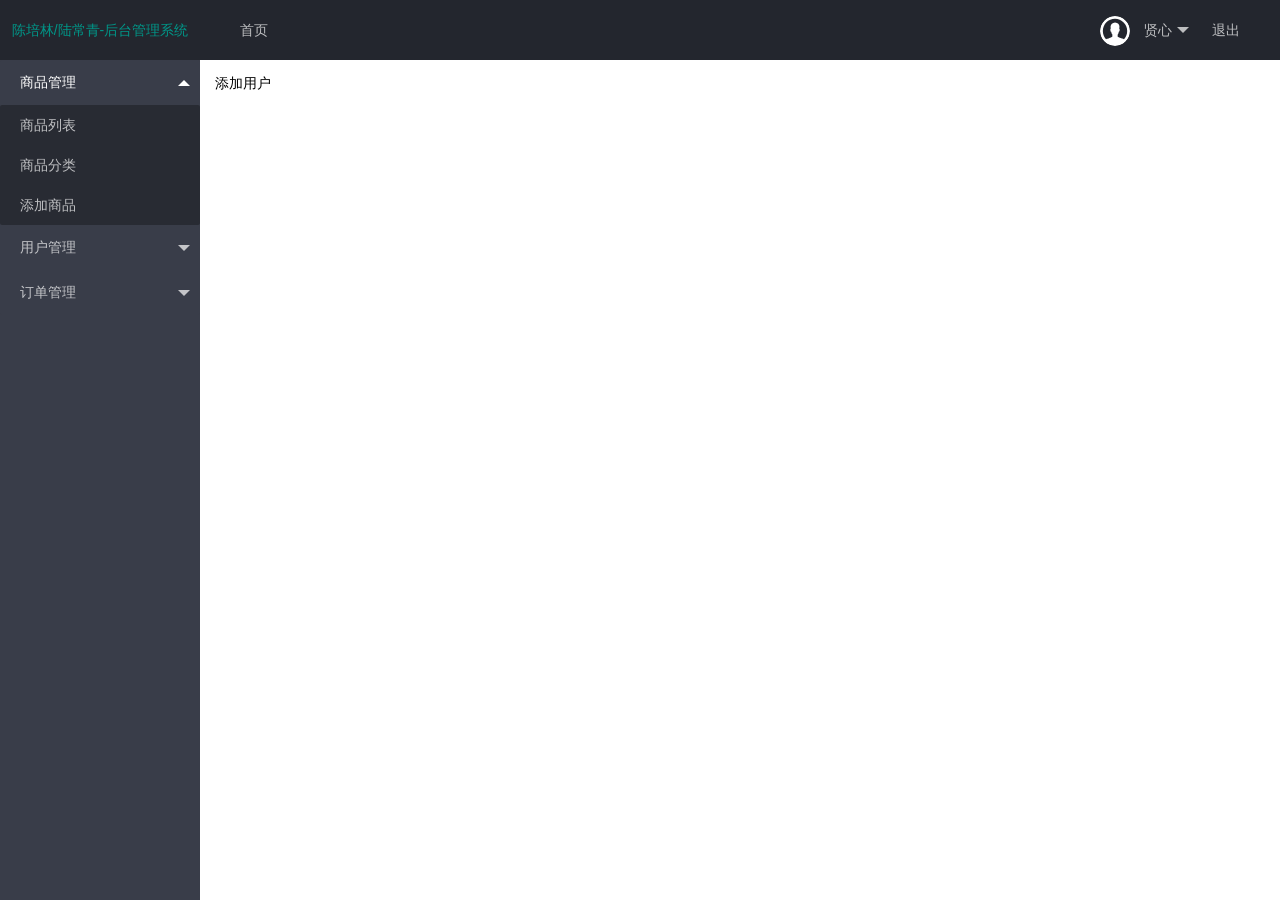
==== back_stage_management/src/html/addusers.html @ 02de1746 "systeminit" ====
<!DOCTYPE html>
<html>
<head>
  <meta charset="utf-8">
  <meta name="viewport" content="width=device-width, initial-scale=1, maximum-scale=1">
  <title>商品列表</title>
  <!-- 小图标 -->
  <link rel="SHORTCUT ICON" href="../images/system.ico">
  <link rel="stylesheet" href="../lib/layui/css/layui.css">
  <!-- 修改样式 -->
  <style type="text/css">  
    .logo_header{
        font-size: 14px !important;
    }

  </style>
</head>
<body class="layui-layout-body">
<div class="layui-layout layui-layout-admin">
  <div class="layui-header">
    <div class="layui-logo logo_header">陈培林/陆常青-后台管理系统</div>
    <!-- 头部区域（可配合layui已有的水平导航） -->
    <ul class="layui-nav layui-layout-left">
      
      <li class="layui-nav-item">
      <a href="../index.html">首页</a>
      </li>
     
    </ul>
    <ul class="layui-nav layui-layout-right">
      <li class="layui-nav-item">
        <a href="javascript:;">
          <img src="../images/user.png" class="layui-nav-img">
          贤心
        </a>
        <dl class="layui-nav-child">
          <dd><a href="">基本资料</a></dd>
          <dd><a href="">安全设置</a></dd>
        </dl>
      </li>
      <li class="layui-nav-item"><a href="">退出</a></li>
    </ul>
  </div>
  
  <div class="layui-side layui-bg-black">
    <div class="layui-side-scroll">
      <!-- 左侧导航区域（可配合layui已有的垂直导航） -->
      <ul class="layui-nav layui-nav-tree"  lay-filter="test">
        <li class="layui-nav-item layui-nav-itemed">
          <a class="" href="javascript:;">商品管理</a>
          <dl class="layui-nav-child">
            <dd><a href="goodslist.html">商品列表</a></dd>
            <dd><a href="category.html">商品分类</a></dd>
            <dd><a href="addlist.html">添加商品</a></dd>
          </dl>
        </li>
        <li class="layui-nav-item">
          <a href="javascript:;">用户管理</a>
          <dl class="layui-nav-child">
            <dd><a href="userlist.html">用户列表</a></dd>
            <dd><a href="addusers.html">添加用户</a></dd>
        
          </dl>
        </li>
        <li class="layui-nav-item">
          <a href="javascript:;">订单管理</a>
          <dl class="layui-nav-child">
            <dd><a href="orderlist.html">订单列表</a></dd>  
          </dl>
        </li>
        
      </ul>
    </div>
  </div>
  
  <div class="layui-body">
    <!-- 内容主体区域 -->
    <div style="padding: 15px;">添加用户</div>
  </div>
  

</div>
<script src="../lib/layui/layui.js"></script>
<script>
//JavaScript代码区域
layui.use('element', function(){
  var element = layui.element;
  
});
</script>
</body>
</html>
---- back_stage_management/src/lib/layui/css/layui.css ----
/** layui-v2.4.5 MIT License By https://www.layui.com */
 .layui-inline,img{display:inline-block;vertical-align:middle}h1,h2,h3,h4,h5,h6{font-weight:400}.layui-edge,.layui-header,.layui-inline,.layui-main{position:relative}.layui-elip,.layui-form-checkbox span,.layui-form-pane .layui-form-label{text-overflow:ellipsis;white-space:nowrap}.layui-btn,.layui-edge,.layui-inline,img{vertical-align:middle}.layui-btn,.layui-disabled,.layui-icon,.layui-unselect{-webkit-user-select:none;-ms-user-select:none;-moz-user-select:none}blockquote,body,button,dd,div,dl,dt,form,h1,h2,h3,h4,h5,h6,input,li,ol,p,pre,td,textarea,th,ul{margin:0;padding:0;-webkit-tap-highlight-color:rgba(0,0,0,0)}a:active,a:hover{outline:0}img{border:none}li{list-style:none}table{border-collapse:collapse;border-spacing:0}h4,h5,h6{font-size:100%}button,input,optgroup,option,select,textarea{font-family:inherit;font-size:inherit;font-style:inherit;font-weight:inherit;outline:0}pre{white-space:pre-wrap;white-space:-moz-pre-wrap;white-space:-pre-wrap;white-space:-o-pre-wrap;word-wrap:break-word}body{line-height:24px;font:14px Helvetica Neue,Helvetica,PingFang SC,Tahoma,Arial,sans-serif}hr{height:1px;margin:10px 0;border:0;clear:both}a{color:#333;text-decoration:none}a:hover{color:#777}a cite{font-style:normal;*cursor:pointer}.layui-border-box,.layui-border-box *{box-sizing:border-box}.layui-box,.layui-box *{box-sizing:content-box}.layui-clear{clear:both;*zoom:1}.layui-clear:after{content:'\20';clear:both;*zoom:1;display:block;height:0}.layui-inline{*display:inline;*zoom:1}.layui-edge{display:inline-block;width:0;height:0;border-width:6px;border-style:dashed;border-color:transparent;overflow:hidden}.layui-edge-top{top:-4px;border-bottom-color:#999;border-bottom-style:solid}.layui-edge-right{border-left-color:#999;border-left-style:solid}.layui-edge-bottom{top:2px;border-top-color:#999;border-top-style:solid}.layui-edge-left{border-right-color:#999;border-right-style:solid}.layui-elip{overflow:hidden}.layui-disabled,.layui-disabled:hover{color:#d2d2d2!important;cursor:not-allowed!important}.layui-circle{border-radius:100%}.layui-show{display:block!important}.layui-hide{display:none!important}@font-face{font-family:layui-icon;src:url(../font/iconfont.eot?v=240);src:url(../font/iconfont.eot?v=240#iefix) format('embedded-opentype'),url(../font/iconfont.svg?v=240#iconfont) format('svg'),url(../font/iconfont.woff?v=240) format('woff'),url(../font/iconfont.ttf?v=240) format('truetype')}.layui-icon{font-family:layui-icon!important;font-size:16px;font-style:normal;-webkit-font-smoothing:antialiased;-moz-osx-font-smoothing:grayscale}.layui-icon-reply-fill:before{content:"\e611"}.layui-icon-set-fill:before{content:"\e614"}.layui-icon-menu-fill:before{content:"\e60f"}.layui-icon-search:before{content:"\e615"}.layui-icon-share:before{content:"\e641"}.layui-icon-set-sm:before{content:"\e620"}.layui-icon-engine:before{content:"\e628"}.layui-icon-close:before{content:"\1006"}.layui-icon-close-fill:before{content:"\1007"}.layui-icon-chart-screen:before{content:"\e629"}.layui-icon-star:before{content:"\e600"}.layui-icon-circle-dot:before{content:"\e617"}.layui-icon-chat:before{content:"\e606"}.layui-icon-release:before{content:"\e609"}.layui-icon-list:before{content:"\e60a"}.layui-icon-chart:before{content:"\e62c"}.layui-icon-ok-circle:before{content:"\1005"}.layui-icon-layim-theme:before{content:"\e61b"}.layui-icon-table:before{content:"\e62d"}.layui-icon-right:before{content:"\e602"}.layui-icon-left:before{content:"\e603"}.layui-icon-cart-simple:before{content:"\e698"}.layui-icon-face-cry:before{content:"\e69c"}.layui-icon-face-smile:before{content:"\e6af"}.layui-icon-survey:before{content:"\e6b2"}.layui-icon-tree:before{content:"\e62e"}.layui-icon-upload-circle:before{content:"\e62f"}.layui-icon-add-circle:before{content:"\e61f"}.layui-icon-download-circle:before{content:"\e601"}.layui-icon-templeate-1:before{content:"\e630"}.layui-icon-util:before{content:"\e631"}.layui-icon-face-surprised:before{content:"\e664"}.layui-icon-edit:before{content:"\e642"}.layui-icon-speaker:before{content:"\e645"}.layui-icon-down:before{content:"\e61a"}.layui-icon-file:before{content:"\e621"}.layui-icon-layouts:before{content:"\e632"}.layui-icon-rate-half:before{content:"\e6c9"}.layui-icon-add-circle-fine:before{content:"\e608"}.layui-icon-prev-circle:before{content:"\e633"}.layui-icon-read:before{content:"\e705"}.layui-icon-404:before{content:"\e61c"}.layui-icon-carousel:before{content:"\e634"}.layui-icon-help:before{content:"\e607"}.layui-icon-code-circle:before{content:"\e635"}.layui-icon-water:before{content:"\e636"}.layui-icon-username:before{content:"\e66f"}.layui-icon-find-fill:before{content:"\e670"}.layui-icon-about:before{content:"\e60b"}.layui-icon-location:before{content:"\e715"}.layui-icon-up:before{content:"\e619"}.layui-icon-pause:before{content:"\e651"}.layui-icon-date:before{content:"\e637"}.layui-icon-layim-uploadfile:before{content:"\e61d"}.layui-icon-delete:before{content:"\e640"}.layui-icon-play:before{content:"\e652"}.layui-icon-top:before{content:"\e604"}.layui-icon-friends:before{content:"\e612"}.layui-icon-refresh-3:before{content:"\e9aa"}.layui-icon-ok:before{content:"\e605"}.layui-icon-layer:before{content:"\e638"}.layui-icon-face-smile-fine:before{content:"\e60c"}.layui-icon-dollar:before{content:"\e659"}.layui-icon-group:before{content:"\e613"}.layui-icon-layim-download:before{content:"\e61e"}.layui-icon-picture-fine:before{content:"\e60d"}.layui-icon-link:before{content:"\e64c"}.layui-icon-diamond:before{content:"\e735"}.layui-icon-log:before{content:"\e60e"}.layui-icon-rate-solid:before{content:"\e67a"}.layui-icon-fonts-del:before{content:"\e64f"}.layui-icon-unlink:before{content:"\e64d"}.layui-icon-fonts-clear:before{content:"\e639"}.layui-icon-triangle-r:before{content:"\e623"}.layui-icon-circle:before{content:"\e63f"}.layui-icon-radio:before{content:"\e643"}.layui-icon-align-center:before{content:"\e647"}.layui-icon-align-right:before{content:"\e648"}.layui-icon-align-left:before{content:"\e649"}.layui-icon-loading-1:before{content:"\e63e"}.layui-icon-return:before{content:"\e65c"}.layui-icon-fonts-strong:before{content:"\e62b"}.layui-icon-upload:before{content:"\e67c"}.layui-icon-dialogue:before{content:"\e63a"}.layui-icon-video:before{content:"\e6ed"}.layui-icon-headset:before{content:"\e6fc"}.layui-icon-cellphone-fine:before{content:"\e63b"}.layui-icon-add-1:before{content:"\e654"}.layui-icon-face-smile-b:before{content:"\e650"}.layui-icon-fonts-html:before{content:"\e64b"}.layui-icon-form:before{content:"\e63c"}.layui-icon-cart:before{content:"\e657"}.layui-icon-camera-fill:before{content:"\e65d"}.layui-icon-tabs:before{content:"\e62a"}.layui-icon-fonts-code:before{content:"\e64e"}.layui-icon-fire:before{content:"\e756"}.layui-icon-set:before{content:"\e716"}.layui-icon-fonts-u:before{content:"\e646"}.layui-icon-triangle-d:before{content:"\e625"}.layui-icon-tips:before{content:"\e702"}.layui-icon-picture:before{content:"\e64a"}.layui-icon-more-vertical:before{content:"\e671"}.layui-icon-flag:before{content:"\e66c"}.layui-icon-loading:before{content:"\e63d"}.layui-icon-fonts-i:before{content:"\e644"}.layui-icon-refresh-1:before{content:"\e666"}.layui-icon-rmb:before{content:"\e65e"}.layui-icon-home:before{content:"\e68e"}.layui-icon-user:before{content:"\e770"}.layui-icon-notice:before{content:"\e667"}.layui-icon-login-weibo:before{content:"\e675"}.layui-icon-voice:before{content:"\e688"}.layui-icon-upload-drag:before{content:"\e681"}.layui-icon-login-qq:before{content:"\e676"}.layui-icon-snowflake:before{content:"\e6b1"}.layui-icon-file-b:before{content:"\e655"}.layui-icon-template:before{content:"\e663"}.layui-icon-auz:before{content:"\e672"}.layui-icon-console:before{content:"\e665"}.layui-icon-app:before{content:"\e653"}.layui-icon-prev:before{content:"\e65a"}.layui-icon-website:before{content:"\e7ae"}.layui-icon-next:before{content:"\e65b"}.layui-icon-component:before{content:"\e857"}.layui-icon-more:before{content:"\e65f"}.layui-icon-login-wechat:before{content:"\e677"}.layui-icon-shrink-right:before{content:"\e668"}.layui-icon-spread-left:before{content:"\e66b"}.layui-icon-camera:before{content:"\e660"}.layui-icon-note:before{content:"\e66e"}.layui-icon-refresh:before{content:"\e669"}.layui-icon-female:before{content:"\e661"}.layui-icon-male:before{content:"\e662"}.layui-icon-password:before{content:"\e673"}.layui-icon-senior:before{content:"\e674"}.layui-icon-theme:before{content:"\e66a"}.layui-icon-tread:before{content:"\e6c5"}.layui-icon-praise:before{content:"\e6c6"}.layui-icon-star-fill:before{content:"\e658"}.layui-icon-rate:before{content:"\e67b"}.layui-icon-template-1:before{content:"\e656"}.layui-icon-vercode:before{content:"\e679"}.layui-icon-cellphone:before{content:"\e678"}.layui-icon-screen-full:before{content:"\e622"}.layui-icon-screen-restore:before{content:"\e758"}.layui-icon-cols:before{content:"\e610"}.layui-icon-export:before{content:"\e67d"}.layui-icon-print:before{content:"\e66d"}.layui-icon-slider:before{content:"\e714"}.layui-main{width:1140px;margin:0 auto}.layui-header{z-index:1000;height:60px}.layui-header a:hover{transition:all .5s;-webkit-transition:all .5s}.layui-side{position:fixed;left:0;top:0;bottom:0;z-index:999;width:200px;overflow-x:hidden}.layui-side-scroll{position:relative;width:220px;height:100%;overflow-x:hidden}.layui-body{position:absolute;left:200px;right:0;top:0;bottom:0;z-index:998;width:auto;overflow:hidden;overflow-y:auto;box-sizing:border-box}.layui-layout-body{overflow:hidden}.layui-layout-admin .layui-header{background-color:#23262E}.layui-layout-admin .layui-side{top:60px;width:200px;overflow-x:hidden}.layui-layout-admin .layui-body{top:60px;bottom:44px}.layui-layout-admin .layui-main{width:auto;margin:0 15px}.layui-layout-admin .layui-footer{position:fixed;left:200px;right:0;bottom:0;height:44px;line-height:44px;padding:0 15px;background-color:#eee}.layui-layout-admin .layui-logo{position:absolute;left:0;top:0;width:200px;height:100%;line-height:60px;text-align:center;color:#009688;font-size:16px}.layui-layout-admin .layui-header .layui-nav{background:0 0}.layui-layout-left{position:absolute!important;left:200px;top:0}.layui-layout-right{position:absolute!important;right:0;top:0}.layui-container{position:relative;margin:0 auto;padding:0 15px;box-sizing:border-box}.layui-fluid{position:relative;margin:0 auto;padding:0 15px}.layui-row:after,.layui-row:before{content:'';display:block;clear:both}.layui-col-lg1,.layui-col-lg10,.layui-col-lg11,.layui-col-lg12,.layui-col-lg2,.layui-col-lg3,.layui-col-lg4,.layui-col-lg5,.layui-col-lg6,.layui-col-lg7,.layui-col-lg8,.layui-col-lg9,.layui-col-md1,.layui-col-md10,.layui-col-md11,.layui-col-md12,.layui-col-md2,.layui-col-md3,.layui-col-md4,.layui-col-md5,.layui-col-md6,.layui-col-md7,.layui-col-md8,.layui-col-md9,.layui-col-sm1,.layui-col-sm10,.layui-col-sm11,.layui-col-sm12,.layui-col-sm2,.layui-col-sm3,.layui-col-sm4,.layui-col-sm5,.layui-col-sm6,.layui-col-sm7,.layui-col-sm8,.layui-col-sm9,.layui-col-xs1,.layui-col-xs10,.layui-col-xs11,.layui-col-xs12,.layui-col-xs2,.layui-col-xs3,.layui-col-xs4,.layui-col-xs5,.layui-col-xs6,.layui-col-xs7,.layui-col-xs8,.layui-col-xs9{position:relative;display:block;box-sizing:border-box}.layui-col-xs1,.layui-col-xs10,.layui-col-xs11,.layui-col-xs12,.layui-col-xs2,.layui-col-xs3,.layui-col-xs4,.layui-col-xs5,.layui-col-xs6,.layui-col-xs7,.layui-col-xs8,.layui-col-xs9{float:left}.layui-col-xs1{width:8.33333333%}.layui-col-xs2{width:16.66666667%}.layui-col-xs3{width:25%}.layui-col-xs4{width:33.33333333%}.layui-col-xs5{width:41.66666667%}.layui-col-xs6{width:50%}.layui-col-xs7{width:58.33333333%}.layui-col-xs8{width:66.66666667%}.layui-col-xs9{width:75%}.layui-col-xs10{width:83.33333333%}.layui-col-xs11{width:91.66666667%}.layui-col-xs12{width:100%}.layui-col-xs-offset1{margin-left:8.33333333%}.layui-col-xs-offset2{margin-left:16.66666667%}.layui-col-xs-offset3{margin-left:25%}.layui-col-xs-offset4{margin-left:33.33333333%}.layui-col-xs-offset5{margin-left:41.66666667%}.layui-col-xs-offset6{margin-left:50%}.layui-col-xs-offset7{margin-left:58.33333333%}.layui-col-xs-offset8{margin-left:66.66666667%}.layui-col-xs-offset9{margin-left:75%}.layui-col-xs-offset10{margin-left:83.33333333%}.layui-col-xs-offset11{margin-left:91.66666667%}.layui-col-xs-offset12{margin-left:100%}@media screen and (max-width:768px){.layui-hide-xs{display:none!important}.layui-show-xs-block{display:block!important}.layui-show-xs-inline{display:inline!important}.layui-show-xs-inline-block{display:inline-block!important}}@media screen and (min-width:768px){.layui-container{width:750px}.layui-hide-sm{display:none!important}.layui-show-sm-block{display:block!important}.layui-show-sm-inline{display:inline!important}.layui-show-sm-inline-block{display:inline-block!important}.layui-col-sm1,.layui-col-sm10,.layui-col-sm11,.layui-col-sm12,.layui-col-sm2,.layui-col-sm3,.layui-col-sm4,.layui-col-sm5,.layui-col-sm6,.layui-col-sm7,.layui-col-sm8,.layui-col-sm9{float:left}.layui-col-sm1{width:8.33333333%}.layui-col-sm2{width:16.66666667%}.layui-col-sm3{width:25%}.layui-col-sm4{width:33.33333333%}.layui-col-sm5{width:41.66666667%}.layui-col-sm6{width:50%}.layui-col-sm7{width:58.33333333%}.layui-col-sm8{width:66.66666667%}.layui-col-sm9{width:75%}.layui-col-sm10{width:83.33333333%}.layui-col-sm11{width:91.66666667%}.layui-col-sm12{width:100%}.layui-col-sm-offset1{margin-left:8.33333333%}.layui-col-sm-offset2{margin-left:16.66666667%}.layui-col-sm-offset3{margin-left:25%}.layui-col-sm-offset4{margin-left:33.33333333%}.layui-col-sm-offset5{margin-left:41.66666667%}.layui-col-sm-offset6{margin-left:50%}.layui-col-sm-offset7{margin-left:58.33333333%}.layui-col-sm-offset8{margin-left:66.66666667%}.layui-col-sm-offset9{margin-left:75%}.layui-col-sm-offset10{margin-left:83.33333333%}.layui-col-sm-offset11{margin-left:91.66666667%}.layui-col-sm-offset12{margin-left:100%}}@media screen and (min-width:992px){.layui-container{width:970px}.layui-hide-md{display:none!important}.layui-show-md-block{display:block!important}.layui-show-md-inline{display:inline!important}.layui-show-md-inline-block{display:inline-block!important}.layui-col-md1,.layui-col-md10,.layui-col-md11,.layui-col-md12,.layui-col-md2,.layui-col-md3,.layui-col-md4,.layui-col-md5,.layui-col-md6,.layui-col-md7,.layui-col-md8,.layui-col-md9{float:left}.layui-col-md1{width:8.33333333%}.layui-col-md2{width:16.66666667%}.layui-col-md3{width:25%}.layui-col-md4{width:33.33333333%}.layui-col-md5{width:41.66666667%}.layui-col-md6{width:50%}.layui-col-md7{width:58.33333333%}.layui-col-md8{width:66.66666667%}.layui-col-md9{width:75%}.layui-col-md10{width:83.33333333%}.layui-col-md11{width:91.66666667%}.layui-col-md12{width:100%}.layui-col-md-offset1{margin-left:8.33333333%}.layui-col-md-offset2{margin-left:16.66666667%}.layui-col-md-offset3{margin-left:25%}.layui-col-md-offset4{margin-left:33.33333333%}.layui-col-md-offset5{margin-left:41.66666667%}.layui-col-md-offset6{margin-left:50%}.layui-col-md-offset7{margin-left:58.33333333%}.layui-col-md-offset8{margin-left:66.66666667%}.layui-col-md-offset9{margin-left:75%}.layui-col-md-offset10{margin-left:83.33333333%}.layui-col-md-offset11{margin-left:91.66666667%}.layui-col-md-offset12{margin-left:100%}}@media screen and (min-width:1200px){.layui-container{width:1170px}.layui-hide-lg{display:none!important}.layui-show-lg-block{display:block!important}.layui-show-lg-inline{display:inline!important}.layui-show-lg-inline-block{display:inline-block!important}.layui-col-lg1,.layui-col-lg10,.layui-col-lg11,.layui-col-lg12,.layui-col-lg2,.layui-col-lg3,.layui-col-lg4,.layui-col-lg5,.layui-col-lg6,.layui-col-lg7,.layui-col-lg8,.layui-col-lg9{float:left}.layui-col-lg1{width:8.33333333%}.layui-col-lg2{width:16.66666667%}.layui-col-lg3{width:25%}.layui-col-lg4{width:33.33333333%}.layui-col-lg5{width:41.66666667%}.layui-col-lg6{width:50%}.layui-col-lg7{width:58.33333333%}.layui-col-lg8{width:66.66666667%}.layui-col-lg9{width:75%}.layui-col-lg10{width:83.33333333%}.layui-col-lg11{width:91.66666667%}.layui-col-lg12{width:100%}.layui-col-lg-offset1{margin-left:8.33333333%}.layui-col-lg-offset2{margin-left:16.66666667%}.layui-col-lg-offset3{margin-left:25%}.layui-col-lg-offset4{margin-left:33.33333333%}.layui-col-lg-offset5{margin-left:41.66666667%}.layui-col-lg-offset6{margin-left:50%}.layui-col-lg-offset7{margin-left:58.33333333%}.layui-col-lg-offset8{margin-left:66.66666667%}.layui-col-lg-offset9{margin-left:75%}.layui-col-lg-offset10{margin-left:83.33333333%}.layui-col-lg-offset11{margin-left:91.66666667%}.layui-col-lg-offset12{margin-left:100%}}.layui-col-space1{margin:-.5px}.layui-col-space1>*{padding:.5px}.layui-col-space3{margin:-1.5px}.layui-col-space3>*{padding:1.5px}.layui-col-space5{margin:-2.5px}.layui-col-space5>*{padding:2.5px}.layui-col-space8{margin:-3.5px}.layui-col-space8>*{padding:3.5px}.layui-col-space10{margin:-5px}.layui-col-space10>*{padding:5px}.layui-col-space12{margin:-6px}.layui-col-space12>*{padding:6px}.layui-col-space15{margin:-7.5px}.layui-col-space15>*{padding:7.5px}.layui-col-space18{margin:-9px}.layui-col-space18>*{padding:9px}.layui-col-space20{margin:-10px}.layui-col-space20>*{padding:10px}.layui-col-space22{margin:-11px}.layui-col-space22>*{padding:11px}.layui-col-space25{margin:-12.5px}.layui-col-space25>*{padding:12.5px}.layui-col-space30{margin:-15px}.layui-col-space30>*{padding:15px}.layui-btn,.layui-input,.layui-select,.layui-textarea,.layui-upload-button{outline:0;-webkit-appearance:none;transition:all .3s;-webkit-transition:all .3s;box-sizing:border-box}.layui-elem-quote{margin-bottom:10px;padding:15px;line-height:22px;border-left:5px solid #009688;border-radius:0 2px 2px 0;background-color:#f2f2f2}.layui-quote-nm{border-style:solid;border-width:1px 1px 1px 5px;background:0 0}.layui-elem-field{margin-bottom:10px;padding:0;border-width:1px;border-style:solid}.layui-elem-field legend{margin-left:20px;padding:0 10px;font-size:20px;font-weight:300}.layui-field-title{margin:10px 0 20px;border-width:1px 0 0}.layui-field-box{padding:10px 15px}.layui-field-title .layui-field-box{padding:10px 0}.layui-progress{position:relative;height:6px;border-radius:20px;background-color:#e2e2e2}.layui-progress-bar{position:absolute;left:0;top:0;width:0;max-width:100%;height:6px;border-radius:20px;text-align:right;background-color:#5FB878;transition:all .3s;-webkit-transition:all .3s}.layui-progress-big,.layui-progress-big .layui-progress-bar{height:18px;line-height:18px}.layui-progress-text{position:relative;top:-20px;line-height:18px;font-size:12px;color:#666}.layui-progress-big .layui-progress-text{position:static;padding:0 10px;color:#fff}.layui-collapse{border-width:1px;border-style:solid;border-radius:2px}.layui-colla-content,.layui-colla-item{border-top-width:1px;border-top-style:solid}.layui-colla-item:first-child{border-top:none}.layui-colla-title{position:relative;height:42px;line-height:42px;padding:0 15px 0 35px;color:#333;background-color:#f2f2f2;cursor:pointer;font-size:14px;overflow:hidden}.layui-colla-content{display:none;padding:10px 15px;line-height:22px;color:#666}.layui-colla-icon{position:absolute;left:15px;top:0;font-size:14px}.layui-card{margin-bottom:15px;border-radius:2px;background-color:#fff;box-shadow:0 1px 2px 0 rgba(0,0,0,.05)}.layui-card:last-child{margin-bottom:0}.layui-card-header{position:relative;height:42px;line-height:42px;padding:0 15px;border-bottom:1px solid #f6f6f6;color:#333;border-radius:2px 2px 0 0;font-size:14px}.layui-bg-black,.layui-bg-blue,.layui-bg-cyan,.layui-bg-green,.layui-bg-orange,.layui-bg-red{color:#fff!important}.layui-card-body{position:relative;padding:10px 15px;line-height:24px}.layui-card-body[pad15]{padding:15px}.layui-card-body[pad20]{padding:20px}.layui-card-body .layui-table{margin:5px 0}.layui-card .layui-tab{margin:0}.layui-panel-window{position:relative;padding:15px;border-radius:0;border-top:5px solid #E6E6E6;background-color:#fff}.layui-auxiliar-moving{position:fixed;left:0;right:0;top:0;bottom:0;width:100%;height:100%;background:0 0;z-index:9999999999}.layui-form-label,.layui-form-mid,.layui-form-select,.layui-input-block,.layui-input-inline,.layui-textarea{position:relative}.layui-bg-red{background-color:#FF5722!important}.layui-bg-orange{background-color:#FFB800!important}.layui-bg-green{background-color:#009688!important}.layui-bg-cyan{background-color:#2F4056!important}.layui-bg-blue{background-color:#1E9FFF!important}.layui-bg-black{background-color:#393D49!important}.layui-bg-gray{background-color:#eee!important;color:#666!important}.layui-badge-rim,.layui-colla-content,.layui-colla-item,.layui-collapse,.layui-elem-field,.layui-form-pane .layui-form-item[pane],.layui-form-pane .layui-form-label,.layui-input,.layui-layedit,.layui-layedit-tool,.layui-quote-nm,.layui-select,.layui-tab-bar,.layui-tab-card,.layui-tab-title,.layui-tab-title .layui-this:after,.layui-textarea{border-color:#e6e6e6}.layui-timeline-item:before,hr{background-color:#e6e6e6}.layui-text{line-height:22px;font-size:14px;color:#666}.layui-text h1,.layui-text h2,.layui-text h3{font-weight:500;color:#333}.layui-text h1{font-size:30px}.layui-text h2{font-size:24px}.layui-text h3{font-size:18px}.layui-text a:not(.layui-btn){color:#01AAED}.layui-text a:not(.layui-btn):hover{text-decoration:underline}.layui-text ul{padding:5px 0 5px 15px}.layui-text ul li{margin-top:5px;list-style-type:disc}.layui-text em,.layui-word-aux{color:#999!important;padding:0 5px!important}.layui-btn{display:inline-block;height:38px;line-height:38px;padding:0 18px;background-color:#009688;color:#fff;white-space:nowrap;text-align:center;font-size:14px;border:none;border-radius:2px;cursor:pointer}.layui-btn:hover{opacity:.8;filter:alpha(opacity=80);color:#fff}.layui-btn:active{opacity:1;filter:alpha(opacity=100)}.layui-btn+.layui-btn{margin-left:10px}.layui-btn-container{font-size:0}.layui-btn-container .layui-btn{margin-right:10px;margin-bottom:10px}.layui-btn-container .layui-btn+.layui-btn{margin-left:0}.layui-table .layui-btn-container .layui-btn{margin-bottom:9px}.layui-btn-radius{border-radius:100px}.layui-btn .layui-icon{margin-right:3px;font-size:18px;vertical-align:bottom;vertical-align:middle\9}.layui-btn-primary{border:1px solid #C9C9C9;background-color:#fff;color:#555}.layui-btn-primary:hover{border-color:#009688;color:#333}.layui-btn-normal{background-color:#1E9FFF}.layui-btn-warm{background-color:#FFB800}.layui-btn-danger{background-color:#FF5722}.layui-btn-disabled,.layui-btn-disabled:active,.layui-btn-disabled:hover{border:1px solid #e6e6e6;background-color:#FBFBFB;color:#C9C9C9;cursor:not-allowed;opacity:1}.layui-btn-lg{height:44px;line-height:44px;padding:0 25px;font-size:16px}.layui-btn-sm{height:30px;line-height:30px;padding:0 10px;font-size:12px}.layui-btn-sm i{font-size:16px!important}.layui-btn-xs{height:22px;line-height:22px;padding:0 5px;font-size:12px}.layui-btn-xs i{font-size:14px!important}.layui-btn-group{display:inline-block;vertical-align:middle;font-size:0}.layui-btn-group .layui-btn{margin-left:0!important;margin-right:0!important;border-left:1px solid rgba(255,255,255,.5);border-radius:0}.layui-btn-group .layui-btn-primary{border-left:none}.layui-btn-group .layui-btn-primary:hover{border-color:#C9C9C9;color:#009688}.layui-btn-group .layui-btn:first-child{border-left:none;border-radius:2px 0 0 2px}.layui-btn-group .layui-btn-primary:first-child{border-left:1px solid #c9c9c9}.layui-btn-group .layui-btn:last-child{border-radius:0 2px 2px 0}.layui-btn-group .layui-btn+.layui-btn{margin-left:0}.layui-btn-group+.layui-btn-group{margin-left:10px}.layui-btn-fluid{width:100%}.layui-input,.layui-select,.layui-textarea{height:38px;line-height:1.3;line-height:38px\9;border-width:1px;border-style:solid;background-color:#fff;border-radius:2px}.layui-input::-webkit-input-placeholder,.layui-select::-webkit-input-placeholder,.layui-textarea::-webkit-input-placeholder{line-height:1.3}.layui-input,.layui-textarea{display:block;width:100%;padding-left:10px}.layui-input:hover,.layui-textarea:hover{border-color:#D2D2D2!important}.layui-input:focus,.layui-textarea:focus{border-color:#C9C9C9!important}.layui-textarea{min-height:100px;height:auto;line-height:20px;padding:6px 10px;resize:vertical}.layui-select{padding:0 10px}.layui-form input[type=checkbox],.layui-form input[type=radio],.layui-form select{display:none}.layui-form [lay-ignore]{display:initial}.layui-form-item{margin-bottom:15px;clear:both;*zoom:1}.layui-form-item:after{content:'\20';clear:both;*zoom:1;display:block;height:0}.layui-form-label{float:left;display:block;padding:9px 15px;width:80px;font-weight:400;line-height:20px;text-align:right}.layui-form-label-col{display:block;float:none;padding:9px 0;line-height:20px;text-align:left}.layui-form-item .layui-inline{margin-bottom:5px;margin-right:10px}.layui-input-block{margin-left:110px;min-height:36px}.layui-input-inline{display:inline-block;vertical-align:middle}.layui-form-item .layui-input-inline{float:left;width:190px;margin-right:10px}.layui-form-text .layui-input-inline{width:auto}.layui-form-mid{float:left;display:block;padding:9px 0!important;line-height:20px;margin-right:10px}.layui-form-danger+.layui-form-select .layui-input,.layui-form-danger:focus{border-color:#FF5722!important}.layui-form-select .layui-input{padding-right:30px;cursor:pointer}.layui-form-select .layui-edge{position:absolute;right:10px;top:50%;margin-top:-3px;cursor:pointer;border-width:6px;border-top-color:#c2c2c2;border-top-style:solid;transition:all .3s;-webkit-transition:all .3s}.layui-form-select dl{display:none;position:absolute;left:0;top:42px;padding:5px 0;z-index:899;min-width:100%;border:1px solid #d2d2d2;max-height:300px;overflow-y:auto;background-color:#fff;border-radius:2px;box-shadow:0 2px 4px rgba(0,0,0,.12);box-sizing:border-box}.layui-form-select dl dd,.layui-form-select dl dt{padding:0 10px;line-height:36px;white-space:nowrap;overflow:hidden;text-overflow:ellipsis}.layui-form-select dl dt{font-size:12px;color:#999}.layui-form-select dl dd{cursor:pointer}.layui-form-select dl dd:hover{background-color:#f2f2f2;-webkit-transition:.5s all;transition:.5s all}.layui-form-select .layui-select-group dd{padding-left:20px}.layui-form-select dl dd.layui-select-tips{padding-left:10px!important;color:#999}.layui-form-select dl dd.layui-this{background-color:#5FB878;color:#fff}.layui-form-checkbox,.layui-form-select dl dd.layui-disabled{background-color:#fff}.layui-form-selected dl{display:block}.layui-form-checkbox,.layui-form-checkbox *,.layui-form-switch{display:inline-block;vertical-align:middle}.layui-form-selected .layui-edge{margin-top:-9px;-webkit-transform:rotate(180deg);transform:rotate(180deg);margin-top:-3px\9}:root .layui-form-selected .layui-edge{margin-top:-9px\0/IE9}.layui-form-selectup dl{top:auto;bottom:42px}.layui-select-none{margin:5px 0;text-align:center;color:#999}.layui-select-disabled .layui-disabled{border-color:#eee!important}.layui-select-disabled .layui-edge{border-top-color:#d2d2d2}.layui-form-checkbox{position:relative;height:30px;line-height:30px;margin-right:10px;padding-right:30px;cursor:pointer;font-size:0;-webkit-transition:.1s linear;transition:.1s linear;box-sizing:border-box}.layui-form-checkbox span{padding:0 10px;height:100%;font-size:14px;border-radius:2px 0 0 2px;background-color:#d2d2d2;color:#fff;overflow:hidden}.layui-form-checkbox:hover span{background-color:#c2c2c2}.layui-form-checkbox i{position:absolute;right:0;top:0;width:30px;height:28px;border:1px solid #d2d2d2;border-left:none;border-radius:0 2px 2px 0;color:#fff;font-size:20px;text-align:center}.layui-form-checkbox:hover i{border-color:#c2c2c2;color:#c2c2c2}.layui-form-checked,.layui-form-checked:hover{border-color:#5FB878}.layui-form-checked span,.layui-form-checked:hover span{background-color:#5FB878}.layui-form-checked i,.layui-form-checked:hover i{color:#5FB878}.layui-form-item .layui-form-checkbox{margin-top:4px}.layui-form-checkbox[lay-skin=primary]{height:auto!important;line-height:normal!important;min-width:18px;min-height:18px;border:none!important;margin-right:0;padding-left:28px;padding-right:0;background:0 0}.layui-form-checkbox[lay-skin=primary] span{padding-left:0;padding-right:15px;line-height:18px;background:0 0;color:#666}.layui-form-checkbox[lay-skin=primary] i{right:auto;left:0;width:16px;height:16px;line-height:16px;border:1px solid #d2d2d2;font-size:12px;border-radius:2px;background-color:#fff;-webkit-transition:.1s linear;transition:.1s linear}.layui-form-checkbox[lay-skin=primary]:hover i{border-color:#5FB878;color:#fff}.layui-form-checked[lay-skin=primary] i{border-color:#5FB878;background-color:#5FB878;color:#fff}.layui-checkbox-disbaled[lay-skin=primary] span{background:0 0!important;color:#c2c2c2}.layui-checkbox-disbaled[lay-skin=primary]:hover i{border-color:#d2d2d2}.layui-form-item .layui-form-checkbox[lay-skin=primary]{margin-top:10px}.layui-form-switch{position:relative;height:22px;line-height:22px;min-width:35px;padding:0 5px;margin-top:8px;border:1px solid #d2d2d2;border-radius:20px;cursor:pointer;background-color:#fff;-webkit-transition:.1s linear;transition:.1s linear}.layui-form-switch i{position:absolute;left:5px;top:3px;width:16px;height:16px;border-radius:20px;background-color:#d2d2d2;-webkit-transition:.1s linear;transition:.1s linear}.layui-form-switch em{position:relative;top:0;width:25px;margin-left:21px;padding:0!important;text-align:center!important;color:#999!important;font-style:normal!important;font-size:12px}.layui-form-onswitch{border-color:#5FB878;background-color:#5FB878}.layui-checkbox-disbaled,.layui-checkbox-disbaled i{border-color:#e2e2e2!important}.layui-form-onswitch i{left:100%;margin-left:-21px;background-color:#fff}.layui-form-onswitch em{margin-left:5px;margin-right:21px;color:#fff!important}.layui-checkbox-disbaled span{background-color:#e2e2e2!important}.layui-checkbox-disbaled:hover i{color:#fff!important}[lay-radio]{display:none}.layui-form-radio,.layui-form-radio *{display:inline-block;vertical-align:middle}.layui-form-radio{line-height:28px;margin:6px 10px 0 0;padding-right:10px;cursor:pointer;font-size:0}.layui-form-radio *{font-size:14px}.layui-form-radio>i{margin-right:8px;font-size:22px;color:#c2c2c2}.layui-form-radio>i:hover,.layui-form-radioed>i{color:#5FB878}.layui-radio-disbaled>i{color:#e2e2e2!important}.layui-form-pane .layui-form-label{width:110px;padding:8px 15px;height:38px;line-height:20px;border-width:1px;border-style:solid;border-radius:2px 0 0 2px;text-align:center;background-color:#FBFBFB;overflow:hidden;box-sizing:border-box}.layui-form-pane .layui-input-inline{margin-left:-1px}.layui-form-pane .layui-input-block{margin-left:110px;left:-1px}.layui-form-pane .layui-input{border-radius:0 2px 2px 0}.layui-form-pane .layui-form-text .layui-form-label{float:none;width:100%;border-radius:2px;box-sizing:border-box;text-align:left}.layui-form-pane .layui-form-text .layui-input-inline{display:block;margin:0;top:-1px;clear:both}.layui-form-pane .layui-form-text .layui-input-block{margin:0;left:0;top:-1px}.layui-form-pane .layui-form-text .layui-textarea{min-height:100px;border-radius:0 0 2px 2px}.layui-form-pane .layui-form-checkbox{margin:4px 0 4px 10px}.layui-form-pane .layui-form-radio,.layui-form-pane .layui-form-switch{margin-top:6px;margin-left:10px}.layui-form-pane .layui-form-item[pane]{position:relative;border-width:1px;border-style:solid}.layui-form-pane .layui-form-item[pane] .layui-form-label{position:absolute;left:0;top:0;height:100%;border-width:0 1px 0 0}.layui-form-pane .layui-form-item[pane] .layui-input-inline{margin-left:110px}@media screen and (max-width:450px){.layui-form-item .layui-form-label{text-overflow:ellipsis;overflow:hidden;white-space:nowrap}.layui-form-item .layui-inline{display:block;margin-right:0;margin-bottom:20px;clear:both}.layui-form-item .layui-inline:after{content:'\20';clear:both;display:block;height:0}.layui-form-item .layui-input-inline{display:block;float:none;left:-3px;width:auto;margin:0 0 10px 112px}.layui-form-item .layui-input-inline+.layui-form-mid{margin-left:110px;top:-5px;padding:0}.layui-form-item .layui-form-checkbox{margin-right:5px;margin-bottom:5px}}.layui-layedit{border-width:1px;border-style:solid;border-radius:2px}.layui-layedit-tool{padding:3px 5px;border-bottom-width:1px;border-bottom-style:solid;font-size:0}.layedit-tool-fixed{position:fixed;top:0;border-top:1px solid #e2e2e2}.layui-layedit-tool .layedit-tool-mid,.layui-layedit-tool .layui-icon{display:inline-block;vertical-align:middle;text-align:center;font-size:14px}.layui-layedit-tool .layui-icon{position:relative;width:32px;height:30px;line-height:30px;margin:3px 5px;color:#777;cursor:pointer;border-radius:2px}.layui-layedit-tool .layui-icon:hover{color:#393D49}.layui-layedit-tool .layui-icon:active{color:#000}.layui-layedit-tool .layedit-tool-active{background-color:#e2e2e2;color:#000}.layui-layedit-tool .layui-disabled,.layui-layedit-tool .layui-disabled:hover{color:#d2d2d2;cursor:not-allowed}.layui-layedit-tool .layedit-tool-mid{width:1px;height:18px;margin:0 10px;background-color:#d2d2d2}.layedit-tool-html{width:50px!important;font-size:30px!important}.layedit-tool-b,.layedit-tool-code,.layedit-tool-help{font-size:16px!important}.layedit-tool-d,.layedit-tool-face,.layedit-tool-image,.layedit-tool-unlink{font-size:18px!important}.layedit-tool-image input{position:absolute;font-size:0;left:0;top:0;width:100%;height:100%;opacity:.01;filter:Alpha(opacity=1);cursor:pointer}.layui-layedit-iframe iframe{display:block;width:100%}#LAY_layedit_code{overflow:hidden}.layui-laypage{display:inline-block;*display:inline;*zoom:1;vertical-align:middle;margin:10px 0;font-size:0}.layui-laypage>a:first-child,.layui-laypage>a:first-child em{border-radius:2px 0 0 2px}.layui-laypage>a:last-child,.layui-laypage>a:last-child em{border-radius:0 2px 2px 0}.layui-laypage>:first-child{margin-left:0!important}.layui-laypage>:last-child{margin-right:0!important}.layui-laypage a,.layui-laypage button,.layui-laypage input,.layui-laypage select,.layui-laypage span{border:1px solid #e2e2e2}.layui-laypage a,.layui-laypage span{display:inline-block;*display:inline;*zoom:1;vertical-align:middle;padding:0 15px;height:28px;line-height:28px;margin:0 -1px 5px 0;background-color:#fff;color:#333;font-size:12px}.layui-flow-more a *,.layui-laypage input,.layui-table-view select[lay-ignore]{display:inline-block}.layui-laypage a:hover{color:#009688}.layui-laypage em{font-style:normal}.layui-laypage .layui-laypage-spr{color:#999;font-weight:700}.layui-laypage a{text-decoration:none}.layui-laypage .layui-laypage-curr{position:relative}.layui-laypage .layui-laypage-curr em{position:relative;color:#fff}.layui-laypage .layui-laypage-curr .layui-laypage-em{position:absolute;left:-1px;top:-1px;padding:1px;width:100%;height:100%;background-color:#009688}.layui-laypage-em{border-radius:2px}.layui-laypage-next em,.layui-laypage-prev em{font-family:Sim sun;font-size:16px}.layui-laypage .layui-laypage-count,.layui-laypage .layui-laypage-limits,.layui-laypage .layui-laypage-refresh,.layui-laypage .layui-laypage-skip{margin-left:10px;margin-right:10px;padding:0;border:none}.layui-laypage .layui-laypage-limits,.layui-laypage .layui-laypage-refresh{vertical-align:top}.layui-laypage .layui-laypage-refresh i{font-size:18px;cursor:pointer}.layui-laypage select{height:22px;padding:3px;border-radius:2px;cursor:pointer}.layui-laypage .layui-laypage-skip{height:30px;line-height:30px;color:#999}.layui-laypage button,.layui-laypage input{height:30px;line-height:30px;border-radius:2px;vertical-align:top;background-color:#fff;box-sizing:border-box}.layui-laypage input{width:40px;margin:0 10px;padding:0 3px;text-align:center}.layui-laypage input:focus,.layui-laypage select:focus{border-color:#009688!important}.layui-laypage button{margin-left:10px;padding:0 10px;cursor:pointer}.layui-table,.layui-table-view{margin:10px 0}.layui-flow-more{margin:10px 0;text-align:center;color:#999;font-size:14px}.layui-flow-more a{height:32px;line-height:32px}.layui-flow-more a *{vertical-align:top}.layui-flow-more a cite{padding:0 20px;border-radius:3px;background-color:#eee;color:#333;font-style:normal}.layui-flow-more a cite:hover{opacity:.8}.layui-flow-more a i{font-size:30px;color:#737383}.layui-table{width:100%;background-color:#fff;color:#666}.layui-table tr{transition:all .3s;-webkit-transition:all .3s}.layui-table th{text-align:left;font-weight:400}.layui-table tbody tr:hover,.layui-table thead tr,.layui-table-click,.layui-table-header,.layui-table-hover,.layui-table-mend,.layui-table-patch,.layui-table-tool,.layui-table-total,.layui-table-total tr,.layui-table[lay-even] tr:nth-child(even){background-color:#f2f2f2}.layui-table td,.layui-table th,.layui-table-col-set,.layui-table-fixed-r,.layui-table-grid-down,.layui-table-header,.layui-table-page,.layui-table-tips-main,.layui-table-tool,.layui-table-total,.layui-table-view,.layui-table[lay-skin=line],.layui-table[lay-skin=row]{border-width:1px;border-style:solid;border-color:#e6e6e6}.layui-table td,.layui-table th{position:relative;padding:9px 15px;min-height:20px;line-height:20px;font-size:14px}.layui-table[lay-skin=line] td,.layui-table[lay-skin=line] th{border-width:0 0 1px}.layui-table[lay-skin=row] td,.layui-table[lay-skin=row] th{border-width:0 1px 0 0}.layui-table[lay-skin=nob] td,.layui-table[lay-skin=nob] th{border:none}.layui-table img{max-width:100px}.layui-table[lay-size=lg] td,.layui-table[lay-size=lg] th{padding:15px 30px}.layui-table-view .layui-table[lay-size=lg] .layui-table-cell{height:40px;line-height:40px}.layui-table[lay-size=sm] td,.layui-table[lay-size=sm] th{font-size:12px;padding:5px 10px}.layui-table-view .layui-table[lay-size=sm] .layui-table-cell{height:20px;line-height:20px}.layui-table[lay-data]{display:none}.layui-table-box{position:relative;overflow:hidden}.layui-table-view .layui-table{position:relative;width:auto;margin:0}.layui-table-view .layui-table[lay-skin=line]{border-width:0 1px 0 0}.layui-table-view .layui-table[lay-skin=row]{border-width:0 0 1px}.layui-table-view .layui-table td,.layui-table-view .layui-table th{padding:5px 0;border-top:none;border-left:none}.layui-table-view .layui-table th.layui-unselect .layui-table-cell span{cursor:pointer}.layui-table-view .layui-table td{cursor:default}.layui-table-view .layui-form-checkbox[lay-skin=primary] i{width:18px;height:18px}.layui-table-view .layui-form-radio{line-height:0;padding:0}.layui-table-view .layui-form-radio>i{margin:0;font-size:20px}.layui-table-init{position:absolute;left:0;top:0;width:100%;height:100%;text-align:center;z-index:110}.layui-table-init .layui-icon{position:absolute;left:50%;top:50%;margin:-15px 0 0 -15px;font-size:30px;color:#c2c2c2}.layui-table-header{border-width:0 0 1px;overflow:hidden}.layui-table-header .layui-table{margin-bottom:-1px}.layui-table-tool .layui-inline[lay-event]{position:relative;width:26px;height:26px;padding:5px;line-height:16px;margin-right:10px;text-align:center;color:#333;border:1px solid #ccc;cursor:pointer;-webkit-transition:.5s all;transition:.5s all}.layui-table-tool .layui-inline[lay-event]:hover{border:1px solid #999}.layui-table-tool-temp{padding-right:120px}.layui-table-tool-self{position:absolute;right:17px;top:10px}.layui-table-tool .layui-table-tool-self .layui-inline[lay-event]{margin:0 0 0 10px}.layui-table-tool-panel{position:absolute;top:29px;left:-1px;padding:5px 0;min-width:150px;min-height:40px;border:1px solid #d2d2d2;text-align:left;overflow-y:auto;background-color:#fff;box-shadow:0 2px 4px rgba(0,0,0,.12)}.layui-table-cell,.layui-table-tool-panel li{overflow:hidden;text-overflow:ellipsis;white-space:nowrap}.layui-table-tool-panel li{padding:0 10px;line-height:30px;-webkit-transition:.5s all;transition:.5s all}.layui-table-tool-panel li .layui-form-checkbox[lay-skin=primary]{width:100%;padding-left:28px}.layui-table-tool-panel li:hover{background-color:#f2f2f2}.layui-table-tool-panel li .layui-form-checkbox[lay-skin=primary] i{position:absolute;left:0;top:0}.layui-table-tool-panel li .layui-form-checkbox[lay-skin=primary] span{padding:0}.layui-table-tool .layui-table-tool-self .layui-table-tool-panel{left:auto;right:-1px}.layui-table-col-set{position:absolute;right:0;top:0;width:20px;height:100%;border-width:0 0 0 1px;background-color:#fff}.layui-table-sort{width:10px;height:20px;margin-left:5px;cursor:pointer!important}.layui-table-sort .layui-edge{position:absolute;left:5px;border-width:5px}.layui-table-sort .layui-table-sort-asc{top:3px;border-top:none;border-bottom-style:solid;border-bottom-color:#b2b2b2}.layui-table-sort .layui-table-sort-asc:hover{border-bottom-color:#666}.layui-table-sort .layui-table-sort-desc{bottom:5px;border-bottom:none;border-top-style:solid;border-top-color:#b2b2b2}.layui-table-sort .layui-table-sort-desc:hover{border-top-color:#666}.layui-table-sort[lay-sort=asc] .layui-table-sort-asc{border-bottom-color:#000}.layui-table-sort[lay-sort=desc] .layui-table-sort-desc{border-top-color:#000}.layui-table-cell{height:28px;line-height:28px;padding:0 15px;position:relative;box-sizing:border-box}.layui-table-cell .layui-form-checkbox[lay-skin=primary]{top:-1px;padding:0}.layui-table-cell .layui-table-link{color:#01AAED}.laytable-cell-checkbox,.laytable-cell-numbers,.laytable-cell-radio,.laytable-cell-space{padding:0;text-align:center}.layui-table-body{position:relative;overflow:auto;margin-right:-1px;margin-bottom:-1px}.layui-table-body .layui-none{line-height:26px;padding:15px;text-align:center;color:#999}.layui-table-fixed{position:absolute;left:0;top:0;z-index:101}.layui-table-fixed .layui-table-body{overflow:hidden}.layui-table-fixed-l{box-shadow:0 -1px 8px rgba(0,0,0,.08)}.layui-table-fixed-r{left:auto;right:-1px;border-width:0 0 0 1px;box-shadow:-1px 0 8px rgba(0,0,0,.08)}.layui-table-fixed-r .layui-table-header{position:relative;overflow:visible}.layui-table-mend{position:absolute;right:-49px;top:0;height:100%;width:50px}.layui-table-tool{position:relative;z-index:890;width:100%;min-height:50px;line-height:30px;padding:10px 15px;border-width:0 0 1px}.layui-table-tool .layui-btn-container{margin-bottom:-10px}.layui-table-page,.layui-table-total{border-width:1px 0 0;margin-bottom:-1px;overflow:hidden}.layui-table-page{position:relative;width:100%;padding:7px 7px 0;height:41px;font-size:12px;white-space:nowrap}.layui-table-page>div{height:26px}.layui-table-page .layui-laypage{margin:0}.layui-table-page .layui-laypage a,.layui-table-page .layui-laypage span{height:26px;line-height:26px;margin-bottom:10px;border:none;background:0 0}.layui-table-page .layui-laypage a,.layui-table-page .layui-laypage span.layui-laypage-curr{padding:0 12px}.layui-table-page .layui-laypage span{margin-left:0;padding:0}.layui-table-page .layui-laypage .layui-laypage-prev{margin-left:-7px!important}.layui-table-page .layui-laypage .layui-laypage-curr .layui-laypage-em{left:0;top:0;padding:0}.layui-table-page .layui-laypage button,.layui-table-page .layui-laypage input{height:26px;line-height:26px}.layui-table-page .layui-laypage input{width:40px}.layui-table-page .layui-laypage button{padding:0 10px}.layui-table-page select{height:18px}.layui-table-patch .layui-table-cell{padding:0;width:30px}.layui-table-edit{position:absolute;left:0;top:0;width:100%;height:100%;padding:0 14px 1px;border-radius:0;box-shadow:1px 1px 20px rgba(0,0,0,.15)}.layui-table-edit:focus{border-color:#5FB878!important}select.layui-table-edit{padding:0 0 0 10px;border-color:#C9C9C9}.layui-table-view .layui-form-checkbox,.layui-table-view .layui-form-radio,.layui-table-view .layui-form-switch{top:0;margin:0;box-sizing:content-box}.layui-table-view .layui-form-checkbox{top:-1px;height:26px;line-height:26px}.layui-table-view .layui-form-checkbox i{height:26px}.layui-table-grid .layui-table-cell{overflow:visible}.layui-table-grid-down{position:absolute;top:0;right:0;width:26px;height:100%;padding:5px 0;border-width:0 0 0 1px;text-align:center;background-color:#fff;color:#999;cursor:pointer}.layui-table-grid-down .layui-icon{position:absolute;top:50%;left:50%;margin:-8px 0 0 -8px}.layui-table-grid-down:hover{background-color:#fbfbfb}body .layui-table-tips .layui-layer-content{background:0 0;padding:0;box-shadow:0 1px 6px rgba(0,0,0,.12)}.layui-table-tips-main{margin:-44px 0 0 -1px;max-height:150px;padding:8px 15px;font-size:14px;overflow-y:scroll;background-color:#fff;color:#666}.layui-table-tips-c{position:absolute;right:-3px;top:-13px;width:20px;height:20px;padding:3px;cursor:pointer;background-color:#666;border-radius:50%;color:#fff}.layui-table-tips-c:hover{background-color:#777}.layui-table-tips-c:before{position:relative;right:-2px}.layui-upload-file{display:none!important;opacity:.01;filter:Alpha(opacity=1)}.layui-upload-drag,.layui-upload-form,.layui-upload-wrap{display:inline-block}.layui-upload-list{margin:10px 0}.layui-upload-choose{padding:0 10px;color:#999}.layui-upload-drag{position:relative;padding:30px;border:1px dashed #e2e2e2;background-color:#fff;text-align:center;cursor:pointer;color:#999}.layui-upload-drag .layui-icon{font-size:50px;color:#009688}.layui-upload-drag[lay-over]{border-color:#009688}.layui-upload-iframe{position:absolute;width:0;height:0;border:0;visibility:hidden}.layui-upload-wrap{position:relative;vertical-align:middle}.layui-upload-wrap .layui-upload-file{display:block!important;position:absolute;left:0;top:0;z-index:10;font-size:100px;width:100%;height:100%;opacity:.01;filter:Alpha(opacity=1);cursor:pointer}.layui-tree{line-height:26px}.layui-tree li{text-overflow:ellipsis;overflow:hidden;white-space:nowrap}.layui-tree li .layui-tree-spread,.layui-tree li a{display:inline-block;vertical-align:top;height:26px;*display:inline;*zoom:1;cursor:pointer}.layui-tree li a{font-size:0}.layui-tree li a i{font-size:16px}.layui-tree li a cite{padding:0 6px;font-size:14px;font-style:normal}.layui-tree li i{padding-left:6px;color:#333;-moz-user-select:none}.layui-tree li .layui-tree-check{font-size:13px}.layui-tree li .layui-tree-check:hover{color:#009E94}.layui-tree li ul{display:none;margin-left:20px}.layui-tree li .layui-tree-enter{line-height:24px;border:1px dotted #000}.layui-tree-drag{display:none;position:absolute;left:-666px;top:-666px;background-color:#f2f2f2;padding:5px 10px;border:1px dotted #000;white-space:nowrap}.layui-tree-drag i{padding-right:5px}.layui-nav{position:relative;padding:0 20px;background-color:#393D49;color:#fff;border-radius:2px;font-size:0;box-sizing:border-box}.layui-nav *{font-size:14px}.layui-nav .layui-nav-item{position:relative;display:inline-block;*display:inline;*zoom:1;vertical-align:middle;line-height:60px}.layui-nav .layui-nav-item a{display:block;padding:0 20px;color:#fff;color:rgba(255,255,255,.7);transition:all .3s;-webkit-transition:all .3s}.layui-nav .layui-this:after,.layui-nav-bar,.layui-nav-tree .layui-nav-itemed:after{position:absolute;left:0;top:0;width:0;height:5px;background-color:#5FB878;transition:all .2s;-webkit-transition:all .2s}.layui-nav-bar{z-index:1000}.layui-nav .layui-nav-item a:hover,.layui-nav .layui-this a{color:#fff}.layui-nav .layui-this:after{content:'';top:auto;bottom:0;width:100%}.layui-nav-img{width:30px;height:30px;margin-right:10px;border-radius:50%}.layui-nav .layui-nav-more{content:'';width:0;height:0;border-style:solid dashed dashed;border-color:#fff transparent transparent;overflow:hidden;cursor:pointer;transition:all .2s;-webkit-transition:all .2s;position:absolute;top:50%;right:3px;margin-top:-3px;border-width:6px;border-top-color:rgba(255,255,255,.7)}.layui-nav .layui-nav-mored,.layui-nav-itemed>a .layui-nav-more{margin-top:-9px;border-style:dashed dashed solid;border-color:transparent transparent #fff}.layui-nav-child{display:none;position:absolute;left:0;top:65px;min-width:100%;line-height:36px;padding:5px 0;box-shadow:0 2px 4px rgba(0,0,0,.12);border:1px solid #d2d2d2;background-color:#fff;z-index:100;border-radius:2px;white-space:nowrap}.layui-nav .layui-nav-child a{color:#333}.layui-nav .layui-nav-child a:hover{background-color:#f2f2f2;color:#000}.layui-nav-child dd{position:relative}.layui-nav .layui-nav-child dd.layui-this a,.layui-nav-child dd.layui-this{background-color:#5FB878;color:#fff}.layui-nav-child dd.layui-this:after{display:none}.layui-nav-tree{width:200px;padding:0}.layui-nav-tree .layui-nav-item{display:block;width:100%;line-height:45px}.layui-nav-tree .layui-nav-item a{position:relative;height:45px;line-height:45px;text-overflow:ellipsis;overflow:hidden;white-space:nowrap}.layui-nav-tree .layui-nav-item a:hover{background-color:#4E5465}.layui-nav-tree .layui-nav-bar{width:5px;height:0;background-color:#009688}.layui-nav-tree .layui-nav-child dd.layui-this,.layui-nav-tree .layui-nav-child dd.layui-this a,.layui-nav-tree .layui-this,.layui-nav-tree .layui-this>a,.layui-nav-tree .layui-this>a:hover{background-color:#009688;color:#fff}.layui-nav-tree .layui-this:after{display:none}.layui-nav-itemed>a,.layui-nav-tree .layui-nav-title a,.layui-nav-tree .layui-nav-title a:hover{color:#fff!important}.layui-nav-tree .layui-nav-child{position:relative;z-index:0;top:0;border:none;box-shadow:none}.layui-nav-tree .layui-nav-child a{height:40px;line-height:40px;color:#fff;color:rgba(255,255,255,.7)}.layui-nav-tree .layui-nav-child,.layui-nav-tree .layui-nav-child a:hover{background:0 0;color:#fff}.layui-nav-tree .layui-nav-more{right:10px}.layui-nav-itemed>.layui-nav-child{display:block;padding:0;background-color:rgba(0,0,0,.3)!important}.layui-nav-itemed>.layui-nav-child>.layui-this>.layui-nav-child{display:block}.layui-nav-side{position:fixed;top:0;bottom:0;left:0;overflow-x:hidden;z-index:999}.layui-bg-blue .layui-nav-bar,.layui-bg-blue .layui-nav-itemed:after,.layui-bg-blue .layui-this:after{background-color:#93D1FF}.layui-bg-blue .layui-nav-child dd.layui-this{background-color:#1E9FFF}.layui-bg-blue .layui-nav-itemed>a,.layui-nav-tree.layui-bg-blue .layui-nav-title a,.layui-nav-tree.layui-bg-blue .layui-nav-title a:hover{background-color:#007DDB!important}.layui-breadcrumb{visibility:hidden;font-size:0}.layui-breadcrumb>*{font-size:14px}.layui-breadcrumb a{color:#999!important}.layui-breadcrumb a:hover{color:#5FB878!important}.layui-breadcrumb a cite{color:#666;font-style:normal}.layui-breadcrumb span[lay-separator]{margin:0 10px;color:#999}.layui-tab{margin:10px 0;text-align:left!important}.layui-tab[overflow]>.layui-tab-title{overflow:hidden}.layui-tab-title{position:relative;left:0;height:40px;white-space:nowrap;font-size:0;border-bottom-width:1px;border-bottom-style:solid;transition:all .2s;-webkit-transition:all .2s}.layui-tab-title li{display:inline-block;*display:inline;*zoom:1;vertical-align:middle;font-size:14px;transition:all .2s;-webkit-transition:all .2s;position:relative;line-height:40px;min-width:65px;padding:0 15px;text-align:center;cursor:pointer}.layui-tab-title li a{display:block}.layui-tab-title .layui-this{color:#000}.layui-tab-title .layui-this:after{position:absolute;left:0;top:0;content:'';width:100%;height:41px;border-width:1px;border-style:solid;border-bottom-color:#fff;border-radius:2px 2px 0 0;box-sizing:border-box;pointer-events:none}.layui-tab-bar{position:absolute;right:0;top:0;z-index:10;width:30px;height:39px;line-height:39px;border-width:1px;border-style:solid;border-radius:2px;text-align:center;background-color:#fff;cursor:pointer}.layui-tab-bar .layui-icon{position:relative;display:inline-block;top:3px;transition:all .3s;-webkit-transition:all .3s}.layui-tab-item{display:none}.layui-tab-more{padding-right:30px;height:auto!important;white-space:normal!important}.layui-tab-more li.layui-this:after{border-bottom-color:#e2e2e2;border-radius:2px}.layui-tab-more .layui-tab-bar .layui-icon{top:-2px;top:3px\9;-webkit-transform:rotate(180deg);transform:rotate(180deg)}:root .layui-tab-more .layui-tab-bar .layui-icon{top:-2px\0/IE9}.layui-tab-content{padding:10px}.layui-tab-title li .layui-tab-close{position:relative;display:inline-block;width:18px;height:18px;line-height:20px;margin-left:8px;top:1px;text-align:center;font-size:14px;color:#c2c2c2;transition:all .2s;-webkit-transition:all .2s}.layui-tab-title li .layui-tab-close:hover{border-radius:2px;background-color:#FF5722;color:#fff}.layui-tab-brief>.layui-tab-title .layui-this{color:#009688}.layui-tab-brief>.layui-tab-more li.layui-this:after,.layui-tab-brief>.layui-tab-title .layui-this:after{border:none;border-radius:0;border-bottom:2px solid #5FB878}.layui-tab-brief[overflow]>.layui-tab-title .layui-this:after{top:-1px}.layui-tab-card{border-width:1px;border-style:solid;border-radius:2px;box-shadow:0 2px 5px 0 rgba(0,0,0,.1)}.layui-tab-card>.layui-tab-title{background-color:#f2f2f2}.layui-tab-card>.layui-tab-title li{margin-right:-1px;margin-left:-1px}.layui-tab-card>.layui-tab-title .layui-this{background-color:#fff}.layui-tab-card>.layui-tab-title .layui-this:after{border-top:none;border-width:1px;border-bottom-color:#fff}.layui-tab-card>.layui-tab-title .layui-tab-bar{height:40px;line-height:40px;border-radius:0;border-top:none;border-right:none}.layui-tab-card>.layui-tab-more .layui-this{background:0 0;color:#5FB878}.layui-tab-card>.layui-tab-more .layui-this:after{border:none}.layui-timeline{padding-left:5px}.layui-timeline-item{position:relative;padding-bottom:20px}.layui-timeline-axis{position:absolute;left:-5px;top:0;z-index:10;width:20px;height:20px;line-height:20px;background-color:#fff;color:#5FB878;border-radius:50%;text-align:center;cursor:pointer}.layui-timeline-axis:hover{color:#FF5722}.layui-timeline-item:before{content:'';position:absolute;left:5px;top:0;z-index:0;width:1px;height:100%}.layui-timeline-item:last-child:before{display:none}.layui-timeline-item:first-child:before{display:block}.layui-timeline-content{padding-left:25px}.layui-timeline-title{position:relative;margin-bottom:10px}.layui-badge,.layui-badge-dot,.layui-badge-rim{position:relative;display:inline-block;padding:0 6px;font-size:12px;text-align:center;background-color:#FF5722;color:#fff;border-radius:2px}.layui-badge{height:18px;line-height:18px}.layui-badge-dot{width:8px;height:8px;padding:0;border-radius:50%}.layui-badge-rim{height:18px;line-height:18px;border-width:1px;border-style:solid;background-color:#fff;color:#666}.layui-btn .layui-badge,.layui-btn .layui-badge-dot{margin-left:5px}.layui-nav .layui-badge,.layui-nav .layui-badge-dot{position:absolute;top:50%;margin:-8px 6px 0}.layui-tab-title .layui-badge,.layui-tab-title .layui-badge-dot{left:5px;top:-2px}.layui-carousel{position:relative;left:0;top:0;background-color:#f8f8f8}.layui-carousel>[carousel-item]{position:relative;width:100%;height:100%;overflow:hidden}.layui-carousel>[carousel-item]:before{position:absolute;content:'\e63d';left:50%;top:50%;width:100px;line-height:20px;margin:-10px 0 0 -50px;text-align:center;color:#c2c2c2;font-family:layui-icon!important;font-size:30px;font-style:normal;-webkit-font-smoothing:antialiased;-moz-osx-font-smoothing:grayscale}.layui-carousel>[carousel-item]>*{display:none;position:absolute;left:0;top:0;width:100%;height:100%;background-color:#f8f8f8;transition-duration:.3s;-webkit-transition-duration:.3s}.layui-carousel-updown>*{-webkit-transition:.3s ease-in-out up;transition:.3s ease-in-out up}.layui-carousel-arrow{display:none\9;opacity:0;position:absolute;left:10px;top:50%;margin-top:-18px;width:36px;height:36px;line-height:36px;text-align:center;font-size:20px;border:0;border-radius:50%;background-color:rgba(0,0,0,.2);color:#fff;-webkit-transition-duration:.3s;transition-duration:.3s;cursor:pointer}.layui-carousel-arrow[lay-type=add]{left:auto!important;right:10px}.layui-carousel:hover .layui-carousel-arrow[lay-type=add],.layui-carousel[lay-arrow=always] .layui-carousel-arrow[lay-type=add]{right:20px}.layui-carousel[lay-arrow=always] .layui-carousel-arrow{opacity:1;left:20px}.layui-carousel[lay-arrow=none] .layui-carousel-arrow{display:none}.layui-carousel-arrow:hover,.layui-carousel-ind ul:hover{background-color:rgba(0,0,0,.35)}.layui-carousel:hover .layui-carousel-arrow{display:block\9;opacity:1;left:20px}.layui-carousel-ind{position:relative;top:-35px;width:100%;line-height:0!important;text-align:center;font-size:0}.layui-carousel[lay-indicator=outside]{margin-bottom:30px}.layui-carousel[lay-indicator=outside] .layui-carousel-ind{top:10px}.layui-carousel[lay-indicator=outside] .layui-carousel-ind ul{background-color:rgba(0,0,0,.5)}.layui-carousel[lay-indicator=none] .layui-carousel-ind{display:none}.layui-carousel-ind ul{display:inline-block;padding:5px;background-color:rgba(0,0,0,.2);border-radius:10px;-webkit-transition-duration:.3s;transition-duration:.3s}.layui-carousel-ind li{display:inline-block;width:10px;height:10px;margin:0 3px;font-size:14px;background-color:#e2e2e2;background-color:rgba(255,255,255,.5);border-radius:50%;cursor:pointer;-webkit-transition-duration:.3s;transition-duration:.3s}.layui-carousel-ind li:hover{background-color:rgba(255,255,255,.7)}.layui-carousel-ind li.layui-this{background-color:#fff}.layui-carousel>[carousel-item]>.layui-carousel-next,.layui-carousel>[carousel-item]>.layui-carousel-prev,.layui-carousel>[carousel-item]>.layui-this{display:block}.layui-carousel>[carousel-item]>.layui-this{left:0}.layui-carousel>[carousel-item]>.layui-carousel-prev{left:-100%}.layui-carousel>[carousel-item]>.layui-carousel-next{left:100%}.layui-carousel>[carousel-item]>.layui-carousel-next.layui-carousel-left,.layui-carousel>[carousel-item]>.layui-carousel-prev.layui-carousel-right{left:0}.layui-carousel>[carousel-item]>.layui-this.layui-carousel-left{left:-100%}.layui-carousel>[carousel-item]>.layui-this.layui-carousel-right{left:100%}.layui-carousel[lay-anim=updown] .layui-carousel-arrow{left:50%!important;top:20px;margin:0 0 0 -18px}.layui-carousel[lay-anim=updown]>[carousel-item]>*,.layui-carousel[lay-anim=fade]>[carousel-item]>*{left:0!important}.layui-carousel[lay-anim=updown] .layui-carousel-arrow[lay-type=add]{top:auto!important;bottom:20px}.layui-carousel[lay-anim=updown] .layui-carousel-ind{position:absolute;top:50%;right:20px;width:auto;height:auto}.layui-carousel[lay-anim=updown] .layui-carousel-ind ul{padding:3px 5px}.layui-carousel[lay-anim=updown] .layui-carousel-ind li{display:block;margin:6px 0}.layui-carousel[lay-anim=updown]>[carousel-item]>.layui-this{top:0}.layui-carousel[lay-anim=updown]>[carousel-item]>.layui-carousel-prev{top:-100%}.layui-carousel[lay-anim=updown]>[carousel-item]>.layui-carousel-next{top:100%}.layui-carousel[lay-anim=updown]>[carousel-item]>.layui-carousel-next.layui-carousel-left,.layui-carousel[lay-anim=updown]>[carousel-item]>.layui-carousel-prev.layui-carousel-right{top:0}.layui-carousel[lay-anim=updown]>[carousel-item]>.layui-this.layui-carousel-left{top:-100%}.layui-carousel[lay-anim=updown]>[carousel-item]>.layui-this.layui-carousel-right{top:100%}.layui-carousel[lay-anim=fade]>[carousel-item]>.layui-carousel-next,.layui-carousel[lay-anim=fade]>[carousel-item]>.layui-carousel-prev{opacity:0}.layui-carousel[lay-anim=fade]>[carousel-item]>.layui-carousel-next.layui-carousel-left,.layui-carousel[lay-anim=fade]>[carousel-item]>.layui-carousel-prev.layui-carousel-right{opacity:1}.layui-carousel[lay-anim=fade]>[carousel-item]>.layui-this.layui-carousel-left,.layui-carousel[lay-anim=fade]>[carousel-item]>.layui-this.layui-carousel-right{opacity:0}.layui-fixbar{position:fixed;right:15px;bottom:15px;z-index:999999}.layui-fixbar li{width:50px;height:50px;line-height:50px;margin-bottom:1px;text-align:center;cursor:pointer;font-size:30px;background-color:#9F9F9F;color:#fff;border-radius:2px;opacity:.95}.layui-fixbar li:hover{opacity:.85}.layui-fixbar li:active{opacity:1}.layui-fixbar .layui-fixbar-top{display:none;font-size:40px}body .layui-util-face{border:none;background:0 0}body .layui-util-face .layui-layer-content{padding:0;background-color:#fff;color:#666;box-shadow:none}.layui-util-face .layui-layer-TipsG{display:none}.layui-util-face ul{position:relative;width:372px;padding:10px;border:1px solid #D9D9D9;background-color:#fff;box-shadow:0 0 20px rgba(0,0,0,.2)}.layui-util-face ul li{cursor:pointer;float:left;border:1px solid #e8e8e8;height:22px;width:26px;overflow:hidden;margin:-1px 0 0 -1px;padding:4px 2px;text-align:center}.layui-util-face ul li:hover{position:relative;z-index:2;border:1px solid #eb7350;background:#fff9ec}.layui-code{position:relative;margin:10px 0;padding:15px;line-height:20px;border:1px solid #ddd;border-left-width:6px;background-color:#F2F2F2;color:#333;font-family:Courier New;font-size:12px}.layui-rate,.layui-rate *{display:inline-block;vertical-align:middle}.layui-rate{padding:10px 5px 10px 0;font-size:0}.layui-rate li i.layui-icon{font-size:20px;color:#FFB800;margin-right:5px;transition:all .3s;-webkit-transition:all .3s}.layui-rate li i:hover{cursor:pointer;transform:scale(1.12);-webkit-transform:scale(1.12)}.layui-rate[readonly] li i:hover{cursor:default;transform:scale(1)}.layui-colorpicker{width:26px;height:26px;border:1px solid #e6e6e6;padding:5px;border-radius:2px;line-height:24px;display:inline-block;cursor:pointer;transition:all .3s;-webkit-transition:all .3s}.layui-colorpicker:hover{border-color:#d2d2d2}.layui-colorpicker.layui-colorpicker-lg{width:34px;height:34px;line-height:32px}.layui-colorpicker.layui-colorpicker-sm{width:24px;height:24px;line-height:22px}.layui-colorpicker.layui-colorpicker-xs{width:22px;height:22px;line-height:20px}.layui-colorpicker-trigger-bgcolor{display:block;background:url([data-uri]);border-radius:2px}.layui-colorpicker-trigger-span{display:block;height:100%;box-sizing:border-box;border:1px solid rgba(0,0,0,.15);border-radius:2px;text-align:center}.layui-colorpicker-trigger-i{display:inline-block;color:#FFF;font-size:12px}.layui-colorpicker-trigger-i.layui-icon-close{color:#999}.layui-colorpicker-main{position:absolute;z-index:66666666;width:280px;padding:7px;background:#FFF;border:1px solid #d2d2d2;border-radius:2px;box-shadow:0 2px 4px rgba(0,0,0,.12)}.layui-colorpicker-main-wrapper{height:180px;position:relative}.layui-colorpicker-basis{width:260px;height:100%;position:relative}.layui-colorpicker-basis-white{width:100%;height:100%;position:absolute;top:0;left:0;background:linear-gradient(90deg,#FFF,hsla(0,0%,100%,0))}.layui-colorpicker-basis-black{width:100%;height:100%;position:absolute;top:0;left:0;background:linear-gradient(0deg,#000,transparent)}.layui-colorpicker-basis-cursor{width:10px;height:10px;border:1px solid #FFF;border-radius:50%;position:absolute;top:-3px;right:-3px;cursor:pointer}.layui-colorpicker-side{position:absolute;top:0;right:0;width:12px;height:100%;background:linear-gradient(red,#FF0,#0F0,#0FF,#00F,#F0F,red)}.layui-colorpicker-side-slider{width:100%;height:5px;box-shadow:0 0 1px #888;box-sizing:border-box;background:#FFF;border-radius:1px;border:1px solid #f0f0f0;cursor:pointer;position:absolute;left:0}.layui-colorpicker-main-alpha{display:none;height:12px;margin-top:7px;background:url([data-uri])}.layui-colorpicker-alpha-bgcolor{height:100%;position:relative}.layui-colorpicker-alpha-slider{width:5px;height:100%;box-shadow:0 0 1px #888;box-sizing:border-box;background:#FFF;border-radius:1px;border:1px solid #f0f0f0;cursor:pointer;position:absolute;top:0}.layui-colorpicker-main-pre{padding-top:7px;font-size:0}.layui-colorpicker-pre{width:20px;height:20px;border-radius:2px;display:inline-block;margin-left:6px;margin-bottom:7px;cursor:pointer}.layui-colorpicker-pre:nth-child(11n+1){margin-left:0}.layui-colorpicker-pre-isalpha{background:url([data-uri])}.layui-colorpicker-pre.layui-this{box-shadow:0 0 3px 2px rgba(0,0,0,.15)}.layui-colorpicker-pre>div{height:100%;border-radius:2px}.layui-colorpicker-main-input{text-align:right;padding-top:7px}.layui-colorpicker-main-input .layui-btn-container .layui-btn{margin:0 0 0 10px}.layui-colorpicker-main-input div.layui-inline{float:left;margin-right:10px;font-size:14px}.layui-colorpicker-main-input input.layui-input{width:150px;height:30px;color:#666}.layui-slider{height:4px;background:#e2e2e2;border-radius:3px;position:relative;cursor:pointer}.layui-slider-bar{border-radius:3px;position:absolute;height:100%}.layui-slider-step{position:absolute;top:0;width:4px;height:4px;border-radius:50%;background:#FFF;-webkit-transform:translateX(-50%);transform:translateX(-50%)}.layui-slider-wrap{width:36px;height:36px;position:absolute;top:-16px;-webkit-transform:translateX(-50%);transform:translateX(-50%);z-index:10;text-align:center}.layui-slider-wrap-btn{width:12px;height:12px;border-radius:50%;background:#FFF;display:inline-block;vertical-align:middle;cursor:pointer;transition:.3s}.layui-slider-wrap:after{content:"";height:100%;display:inline-block;vertical-align:middle}.layui-slider-wrap-btn.layui-slider-hover,.layui-slider-wrap-btn:hover{transform:scale(1.2)}.layui-slider-wrap-btn.layui-disabled:hover{transform:scale(1)!important}.layui-slider-tips{position:absolute;top:-42px;z-index:66666666;white-space:nowrap;display:none;-webkit-transform:translateX(-50%);transform:translateX(-50%);color:#FFF;background:#000;border-radius:3px;height:25px;line-height:25px;padding:0 10px}.layui-slider-tips:after{content:'';position:absolute;bottom:-12px;left:50%;margin-left:-6px;width:0;height:0;border-width:6px;border-style:solid;border-color:#000 transparent transparent}.layui-slider-input{width:70px;height:32px;border:1px solid #e6e6e6;border-radius:3px;font-size:16px;line-height:32px;position:absolute;right:0;top:-15px}.layui-slider-input-btn{display:none;position:absolute;top:0;right:0;width:20px;height:100%;border-left:1px solid #d2d2d2}.layui-slider-input-btn i{cursor:pointer;position:absolute;right:0;bottom:0;width:20px;height:50%;font-size:12px;line-height:16px;text-align:center;color:#999}.layui-slider-input-btn i:first-child{top:0;border-bottom:1px solid #d2d2d2}.layui-slider-input-txt{height:100%;font-size:14px}.layui-slider-input-txt input{height:100%;border:none}.layui-slider-input-btn i:hover{color:#009688}.layui-slider-vertical{width:4px;margin-left:34px}.layui-slider-vertical .layui-slider-bar{width:4px}.layui-slider-vertical .layui-slider-step{top:auto;left:0;-webkit-transform:translateY(50%);transform:translateY(50%)}.layui-slider-vertical .layui-slider-wrap{top:auto;left:-16px;-webkit-transform:translateY(50%);transform:translateY(50%)}.layui-slider-vertical .layui-slider-tips{top:auto;left:2px}@media \0screen{.layui-slider-wrap-btn{margin-left:-20px}.layui-slider-vertical .layui-slider-wrap-btn{margin-left:0;margin-bottom:-20px}.layui-slider-vertical .layui-slider-tips{margin-left:-8px}.layui-slider>span{margin-left:8px}}.layui-anim{-webkit-animation-duration:.3s;animation-duration:.3s;-webkit-animation-fill-mode:both;animation-fill-mode:both}.layui-anim.layui-icon{display:inline-block}.layui-anim-loop{-webkit-animation-iteration-count:infinite;animation-iteration-count:infinite}.layui-trans,.layui-trans a{transition:all .3s;-webkit-transition:all .3s}@-webkit-keyframes layui-rotate{from{-webkit-transform:rotate(0)}to{-webkit-transform:rotate(360deg)}}@keyframes layui-rotate{from{transform:rotate(0)}to{transform:rotate(360deg)}}.layui-anim-rotate{-webkit-animation-name:layui-rotate;animation-name:layui-rotate;-webkit-animation-duration:1s;animation-duration:1s;-webkit-animation-timing-function:linear;animation-timing-function:linear}@-webkit-keyframes layui-up{from{-webkit-transform:translate3d(0,100%,0);opacity:.3}to{-webkit-transform:translate3d(0,0,0);opacity:1}}@keyframes layui-up{from{transform:translate3d(0,100%,0);opacity:.3}to{transform:translate3d(0,0,0);opacity:1}}.layui-anim-up{-webkit-animation-name:layui-up;animation-name:layui-up}@-webkit-keyframes layui-upbit{from{-webkit-transform:translate3d(0,30px,0);opacity:.3}to{-webkit-transform:translate3d(0,0,0);opacity:1}}@keyframes layui-upbit{from{transform:translate3d(0,30px,0);opacity:.3}to{transform:translate3d(0,0,0);opacity:1}}.layui-anim-upbit{-webkit-animation-name:layui-upbit;animation-name:layui-upbit}@-webkit-keyframes layui-scale{0%{opacity:.3;-webkit-transform:scale(.5)}100%{opacity:1;-webkit-transform:scale(1)}}@keyframes layui-scale{0%{opacity:.3;-ms-transform:scale(.5);transform:scale(.5)}100%{opacity:1;-ms-transform:scale(1);transform:scale(1)}}.layui-anim-scale{-webkit-animation-name:layui-scale;animation-name:layui-scale}@-webkit-keyframes layui-scale-spring{0%{opacity:.5;-webkit-transform:scale(.5)}80%{opacity:.8;-webkit-transform:scale(1.1)}100%{opacity:1;-webkit-transform:scale(1)}}@keyframes layui-scale-spring{0%{opacity:.5;transform:scale(.5)}80%{opacity:.8;transform:scale(1.1)}100%{opacity:1;transform:scale(1)}}.layui-anim-scaleSpring{-webkit-animation-name:layui-scale-spring;animation-name:layui-scale-spring}@-webkit-keyframes layui-fadein{0%{opacity:0}100%{opacity:1}}@keyframes layui-fadein{0%{opacity:0}100%{opacity:1}}.layui-anim-fadein{-webkit-animation-name:layui-fadein;animation-name:layui-fadein}@-webkit-keyframes layui-fadeout{0%{opacity:1}100%{opacity:0}}@keyframes layui-fadeout{0%{opacity:1}100%{opacity:0}}.layui-anim-fadeout{-webkit-animation-name:layui-fadeout;animation-name:layui-fadeout}
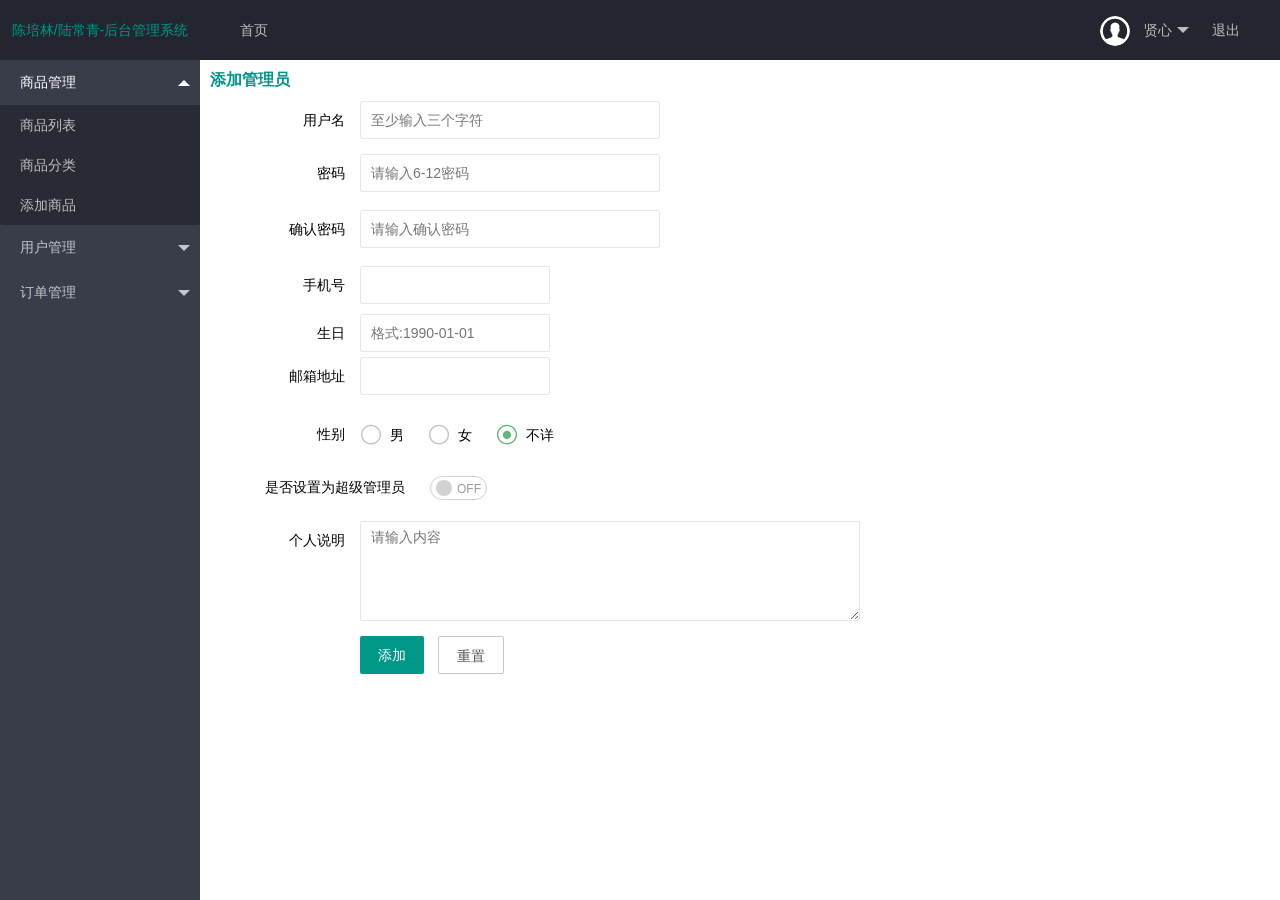
==== commit a880161f: "kd分支版本1" ====
--- a/back_stage_management/src/html/addusers.html
+++ b/back_stage_management/src/html/addusers.html
@@ -3,15 +3,19 @@
 <head>
   <meta charset="utf-8">
   <meta name="viewport" content="width=device-width, initial-scale=1, maximum-scale=1">
-  <title>商品列表</title>
+  <title>注册</title>
   <!-- 小图标 -->
-  <link rel="SHORTCUT ICON" href="../images/system.ico">
+  <link rel="SHORTCUT ICON" href="../img/system.ico">
   <link rel="stylesheet" href="../lib/layui/css/layui.css">
   <!-- 修改样式 -->
   <style type="text/css">  
     .logo_header{
         font-size: 14px !important;
     }
+    .layui-layer-content{
+      text-align: center !important;
+    }
+
 
   </style>
 </head>
@@ -30,7 +34,7 @@
     <ul class="layui-nav layui-layout-right">
       <li class="layui-nav-item">
         <a href="javascript:;">
-          <img src="../images/user.png" class="layui-nav-img">
+          <img src="../img/user.png" class="layui-nav-img">
           贤心
         </a>
         <dl class="layui-nav-child">
@@ -75,7 +79,89 @@
   
   <div class="layui-body">
     <!-- 内容主体区域 -->
-    <div style="padding: 15px;">添加用户</div>
+    <div >
+
+      <h1 style="padding: 10px;font-weight:bold;font-size:16px;color:#009688;">添加管理员</h1>
+<!--  -->
+    <form class="layui-form" action="" style='margin-left:50px;'>
+      <div class="layui-form-item">
+        <label class="layui-form-label">用户名</label>
+        <div class="layui-input-block">
+          <input type="text" name="username" lay-verify="title" autocomplete="off"  class="layui-input" style='width:300px' placeholder='至少输入三个字符'>
+        </div>
+      </div>
+      <div class="layui-form-item">
+        <label class="layui-form-label" >密码</label>
+        <div class="layui-input-block">
+          <input type="text" name="password" lay-verify="required" placeholder="请输入6-12密码" autocomplete="off" class="layui-input psw" style='width:300px'>
+          <div class="output1" style='line-height:20px;margin-top:3px;color:red;'></div>
+        </div>
+      </div>
+      <div class="layui-form-item">
+        <label class="layui-form-label">确认密码</label>
+        <div class="layui-input-inline">
+          <input type="password" name="password" lay-verify="pass" placeholder="请输入确认密码" autocomplete="off" class="layui-input repsw" style='width:300px'>
+          <div class="output2" style='line-height:20px;margin-top:3px;color:red;'></div>
+        </div>
+        <div class="layui-form-mid layui-word-aux"></div>
+      </div>
+      <div class="layui-form-item">
+        <div class="layui-inline" >
+          <label class="layui-form-label">手机号</label>
+          <div class="layui-input-inline">
+            <input type="tel" name="phone" lay-verify="required|phone" autocomplete="off" class="layui-input" style='margin-bottom:5px;' id='judge_phone'>
+            <div class="output3" ></div>
+          </div>
+        </div>
+        <br />
+        <div class="layui-inline">
+          <label class="layui-form-label">生日</label>
+          <div class="layui-input-inline">
+            <input type="text" name="date" id="date" lay-verify="date" placeholder="格式:1990-01-01" autocomplete="off" class="layui-input" lay-key="1">
+          </div>
+          
+        </div>
+        <br />
+        <div class="layui-inline">
+          <label class="layui-form-label">邮箱地址</label>
+          <div class="layui-input-inline">
+            <input type="text" name="email" lay-verify="email" autocomplete="off" class="layui-input">
+          </div>
+        </div>
+      </div>
+      
+
+      <div class="layui-form-item">
+        <label class="layui-form-label">性别</label>
+        <div class="layui-input-block">
+          <input type="radio" name="sex" value="男" title="男" >
+          <input type="radio" name="sex" value="女" title="女">
+          <input type="radio" name="sex" value="不详" title="不详" checked="">
+        </div>
+      </div>
+      <div class="layui-form-item">
+        <label class="layui-form-label" style="width:150px;text-align:left">是否设置为超级管理员</label>
+        <div class="layui-input-block">
+          <input type="checkbox" name="close" lay-skin="switch" lay-text="ON|OFF"><div class="layui-unselect layui-form-switch" lay-skin="_switch"><em>OFF</em><i></i></div>
+        </div>
+      </div>
+      <div class="layui-form-item layui-form-text">
+        <label class="layui-form-label">个人说明</label>
+        <div class="layui-input-block">
+          <textarea placeholder="请输入内容" class="layui-textarea" style='width:500px'></textarea>
+        </div>
+      </div>
+
+      <div class="layui-form-item">
+        <div class="layui-input-block">
+          <button class="layui-btn" lay-submit="" lay-filter="demo1">添加</button>
+          <button type="reset" class="layui-btn layui-btn-primary">重置</button>
+        </div>
+      </div>
+    </form>
+
+<!--  -->
+    </div>
   </div>
   
 
@@ -88,5 +174,183 @@
   
 });
 </script>
+<script>
+  layui.use(['form', 'layedit', 'laydate'], function(){
+    var form = layui.form
+    ,layer = layui.layer
+    ,layedit = layui.layedit
+    ,laydate = layui.laydate;
+    
+    //日期
+    laydate.render({
+      elem: '#date'
+    });
+    laydate.render({
+      elem: '#date1'
+    });
+    
+    //创建一个编辑器
+    var editIndex = layedit.build('LAY_demo_editor');
+   
+    //自定义验证规则
+    form.verify({
+      title: function(value){
+        if(value.length==0){
+           return '用户名不能有空';
+
+        }else if(value.length < 3){
+
+            return '用户名格式有误';
+
+        }
+
+       
+      }
+      ,pass: [
+        /^[\S]{6,12}$/
+        ,'密码必须6到12位，且不能出现空格'
+      ]
+      ,content: function(value){
+        layedit.sync(editIndex);
+      }
+    });
+    
+    //监听指定开关
+    form.on('switch(switchTest)', function(data){
+      layer.msg('开关checked：'+ (this.checked ? 'true' : 'false'), {
+        offset: '6px'
+      });
+      layer.tips('温馨提示：请注意开关状态的文字可以随意定义，而不仅仅是ON|OFF', data.othis)
+    });
+    
+    //监听提交
+    var textarea=document.querySelector('.layui-textarea') ;
+    var btn=document.querySelector('.layui-btn');
+    var psw=document.querySelector('.psw');
+    var repsw=document.querySelector('.repsw');
+    var output1=document.querySelector('.output1');
+    var output2=document.querySelector('.output2');
+    var output3=document.querySelector('.output3');
+    var layui_btn=document.querySelector('.layui-btn');
+    var judgephone=document.querySelector('#judge_phone');
+  
+    form.on('submit(demo1)', function(data){
+      var _psw=psw.value;
+      var _repsw=repsw.value;
+      if(_psw==_repsw){
+        var textarea_value=textarea.value.trim();
+        data.field['desc']=textarea_value;
+        var  res_data=JSON.stringify(data.field);
+        console.log(res_data);
+        // layer.alert(JSON.stringify(data.field), {
+        //   title: '最终的提交信息'
+        // });
+
+          let xhr = new XMLHttpRequest();
+            xhr.onload = ()=>{
+                if(xhr.status == 200){
+                  // JSON.parse(
+                    let res = JSON.parse(xhr.responseText);
+                    
+                    if(res.ok=='1'){
+                        // location.href='goodslist.html';
+                      layer.alert('添加用户成功');
+                    }
+                    else{
+                      layer.alert('注册失败,请检查信息是否正确');
+                    }
+                    
+                }
+            }
+            xhr.open('post','/register',true);
+            xhr.setRequestHeader('Content-Type','application/json');
+
+            xhr.send(res_data);
+    
+        // ????
+        // layer.config({
+        //   skin: 'demo-class'
+        // });
+        // body .juzhong .layui-layer-content{text-align:center}
+        // // layer.open({
+        // //   skin: 'juzhong'
+        // // });
+
+
+   
+        
+      }
+      else{
+         output1.innerHTML='两个密码不符';
+         output2.innerHTML='两个密码不符';
+      }
+      return false;
+
+
+    });
+
+    // 手机验证
+    function judgetel(str){ 
+    //号码
+      var reg = /^1[3-9]\d{9}$/
+      return reg.test(str);
+    }
+    judgephone.onblur=function(){
+        var _judgephone=judgephone.value;
+        var telres=judgetel(_judgephone);
+        if(telres){
+            let xhr = new XMLHttpRequest();
+            xhr.onload = ()=>{
+                if(xhr.status == 200){
+                  
+                    let res = xhr.responseText;
+                    if(res=='yes'){
+                      output3.innerHTML='手机号码可以注册';
+                      output3.style.color='#009688';
+                      output3.style.fontSize='14px';
+
+                    }
+                    else if(res=='no'){
+                      output3.innerHTML='手机号码已被注册';
+                      output3.style.color='red';
+                      output3.style.fontSize='14px';
+
+                    }
+                    
+                    
+                }
+            }
+            xhr.open('get','/register?phone='+_judgephone,true);
+            // xhr.setRequestHeader('Content-Type','application/x-www-form-urlencoded');
+
+            xhr.send(null);
+
+        }
+        else{
+              output3.innerHTML='手机号码格式有误';
+              output3.style.color='red';
+              output3.style.fontSize='14px';
+
+
+        }
+    }
+    
+    
+   
+    //表单初始赋值
+    form.val('example', {
+      "username": "贤心" // "name": "value"
+      ,"password": "123456"
+      ,"interest": 1
+      ,"like[write]": true //复选框选中状态
+      ,"close": true //开关状态
+      ,"sex": "女"
+      ,"desc": "我爱 layui"
+    })
+    
+    
+  });
+</script>
+<script src='../js/user_register.js'></script>
 </body>
 </html>
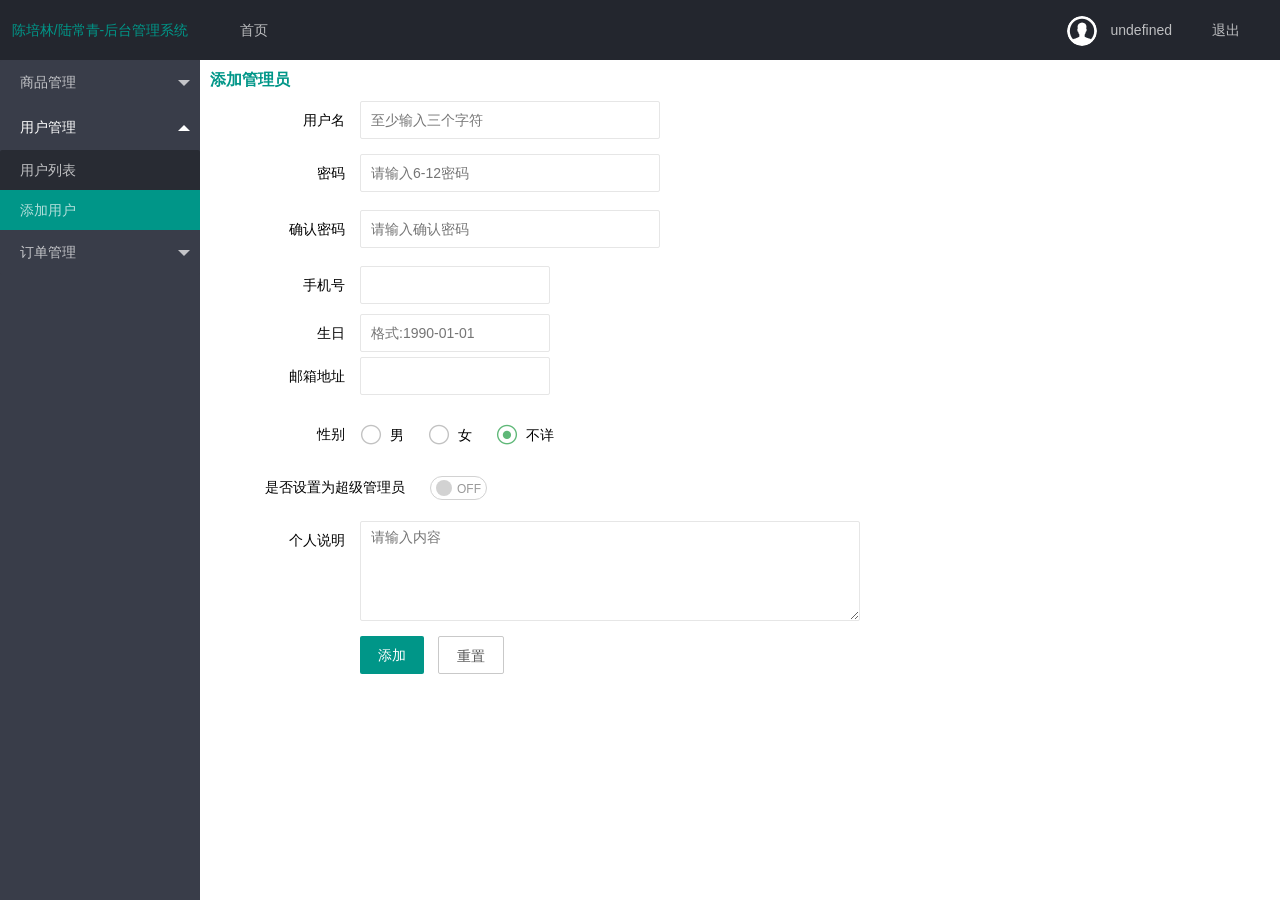
==== commit 9ba607f5: "master版本2:" ====
--- a/back_stage_management/src/html/addusers.html
+++ b/back_stage_management/src/html/addusers.html
@@ -34,15 +34,11 @@
     <ul class="layui-nav layui-layout-right">
       <li class="layui-nav-item">
         <a href="javascript:;">
-          <img src="../img/user.png" class="layui-nav-img">
-          贤心
+          <img  src="../img/user.png" class="layui-nav-img">
+          <span id="username"></span>    
         </a>
-        <dl class="layui-nav-child">
-          <dd><a href="">基本资料</a></dd>
-          <dd><a href="">安全设置</a></dd>
-        </dl>
       </li>
-      <li class="layui-nav-item"><a href="">退出</a></li>
+      <li class="layui-nav-item"><a href="javascript:;" id="tuichu">退出</a></li>
     </ul>
   </div>
   
@@ -50,19 +46,18 @@
     <div class="layui-side-scroll">
       <!-- 左侧导航区域（可配合layui已有的垂直导航） -->
       <ul class="layui-nav layui-nav-tree"  lay-filter="test">
-        <li class="layui-nav-item layui-nav-itemed">
+        <li class="layui-nav-item ">
           <a class="" href="javascript:;">商品管理</a>
           <dl class="layui-nav-child">
             <dd><a href="goodslist.html">商品列表</a></dd>
-            <dd><a href="category.html">商品分类</a></dd>
             <dd><a href="addlist.html">添加商品</a></dd>
           </dl>
         </li>
-        <li class="layui-nav-item">
+        <li class="layui-nav-item layui-nav-itemed">
           <a href="javascript:;">用户管理</a>
           <dl class="layui-nav-child">
             <dd><a href="userlist.html">用户列表</a></dd>
-            <dd><a href="addusers.html">添加用户</a></dd>
+            <dd><a href="addusers.html" style="background: #009688">添加用户</a></dd>
         
           </dl>
         </li>
@@ -169,12 +164,28 @@
 <script src="../lib/layui/layui.js"></script>
 <script>
 //JavaScript代码区域
+var username = document.getElementById('username');
+  var tuichu = document.getElementById('tuichu');
+  let user = localStorage.getItem('user');
+  if(!user){
+      user = {}
+  }else{
+      user = JSON.parse(user);
+  }
+  username.innerHTML=user.username;
+  tuichu.onclick = (e)=>{
+        layer.confirm('您真的要退出吗？',function(index){
+          localStorage.removeItem('user');
+          location.reload();
+          location.href='../index.html';
+          layer.close(index);
+        }) 
+              
+      }
 layui.use('element', function(){
   var element = layui.element;
   
 });
-</script>
-<script>
   layui.use(['form', 'layedit', 'laydate'], function(){
     var form = layui.form
     ,layer = layui.layer
@@ -233,57 +244,81 @@
     var output3=document.querySelector('.output3');
     var layui_btn=document.querySelector('.layui-btn');
     var judgephone=document.querySelector('#judge_phone');
-  
+    
     form.on('submit(demo1)', function(data){
-      var _psw=psw.value;
-      var _repsw=repsw.value;
-      if(_psw==_repsw){
-        var textarea_value=textarea.value.trim();
-        data.field['desc']=textarea_value;
-        var  res_data=JSON.stringify(data.field);
-        console.log(res_data);
-        // layer.alert(JSON.stringify(data.field), {
-        //   title: '最终的提交信息'
-        // });
-
-          let xhr = new XMLHttpRequest();
+      let xhr = new XMLHttpRequest();
+      let user = localStorage.getItem('user');
+            if(!user){
+                user = {}
+            }else{
+                user = JSON.parse(user);
+            }
             xhr.onload = ()=>{
                 if(xhr.status == 200){
                   // JSON.parse(
-                    let res = JSON.parse(xhr.responseText);
-                    
-                    if(res.ok=='1'){
-                        // location.href='goodslist.html';
-                      layer.alert('添加用户成功');
+                    let res = xhr.responseText;
+                    
+                    if(res=='yes'){
+                      var _psw=psw.value;
+                      var _repsw=repsw.value;
+                      if(_psw==_repsw){
+                        var textarea_value=textarea.value.trim();
+                        data.field['desc']=textarea_value;
+                        var  res_data=JSON.stringify(data.field);
+                        console.log(res_data);
+                        // layer.alert(JSON.stringify(data.field), {
+                        //   title: '最终的提交信息'
+                        // });
+
+                          let xhr = new XMLHttpRequest();
+                            xhr.onload = ()=>{
+                                if(xhr.status == 200){
+                                  // JSON.parse(
+                                    let res = JSON.parse(xhr.responseText);
+                                    
+                                    if(res.ok=='1'){
+                                        // location.href='goodslist.html';
+                                      layer.alert('添加用户成功');
+                                    }
+                                    else{
+                                      layer.alert('注册失败,请检查信息是否正确');
+                                    }
+                                    
+                                }
+                            }
+                            xhr.open('post','/register',true);
+                            xhr.setRequestHeader('Content-Type','application/json');
+
+                            xhr.send(res_data);
+                    
+                        // ????
+                        // layer.config({
+                        //   skin: 'demo-class'
+                        // });
+                        // body .juzhong .layui-layer-content{text-align:center}
+                        // // layer.open({
+                        // //   skin: 'juzhong'
+                        // // });
+
+
+                  
+                        
+                      }
+                      else{
+                        output1.innerHTML='两个密码不符';
+                        output2.innerHTML='两个密码不符';
+                      }
+                      
                     }
                     else{
-                      layer.alert('注册失败,请检查信息是否正确');
+                      layer.alert('您不是超级管理员不能添加新的管理员');
                     }
                     
                 }
             }
-            xhr.open('post','/register',true);
-            xhr.setRequestHeader('Content-Type','application/json');
-
-            xhr.send(res_data);
-    
-        // ????
-        // layer.config({
-        //   skin: 'demo-class'
-        // });
-        // body .juzhong .layui-layer-content{text-align:center}
-        // // layer.open({
-        // //   skin: 'juzhong'
-        // // });
-
-
-   
-        
-      }
-      else{
-         output1.innerHTML='两个密码不符';
-         output2.innerHTML='两个密码不符';
-      }
+            xhr.open('get',`/login?_id=${user._id}`,true);
+            xhr.send();
+
       return false;
 
 
@@ -337,20 +372,10 @@
     
     
    
-    //表单初始赋值
-    form.val('example', {
-      "username": "贤心" // "name": "value"
-      ,"password": "123456"
-      ,"interest": 1
-      ,"like[write]": true //复选框选中状态
-      ,"close": true //开关状态
-      ,"sex": "女"
-      ,"desc": "我爱 layui"
-    })
-    
+
+ 
     
   });
 </script>
-<script src='../js/user_register.js'></script>
 </body>
 </html>
